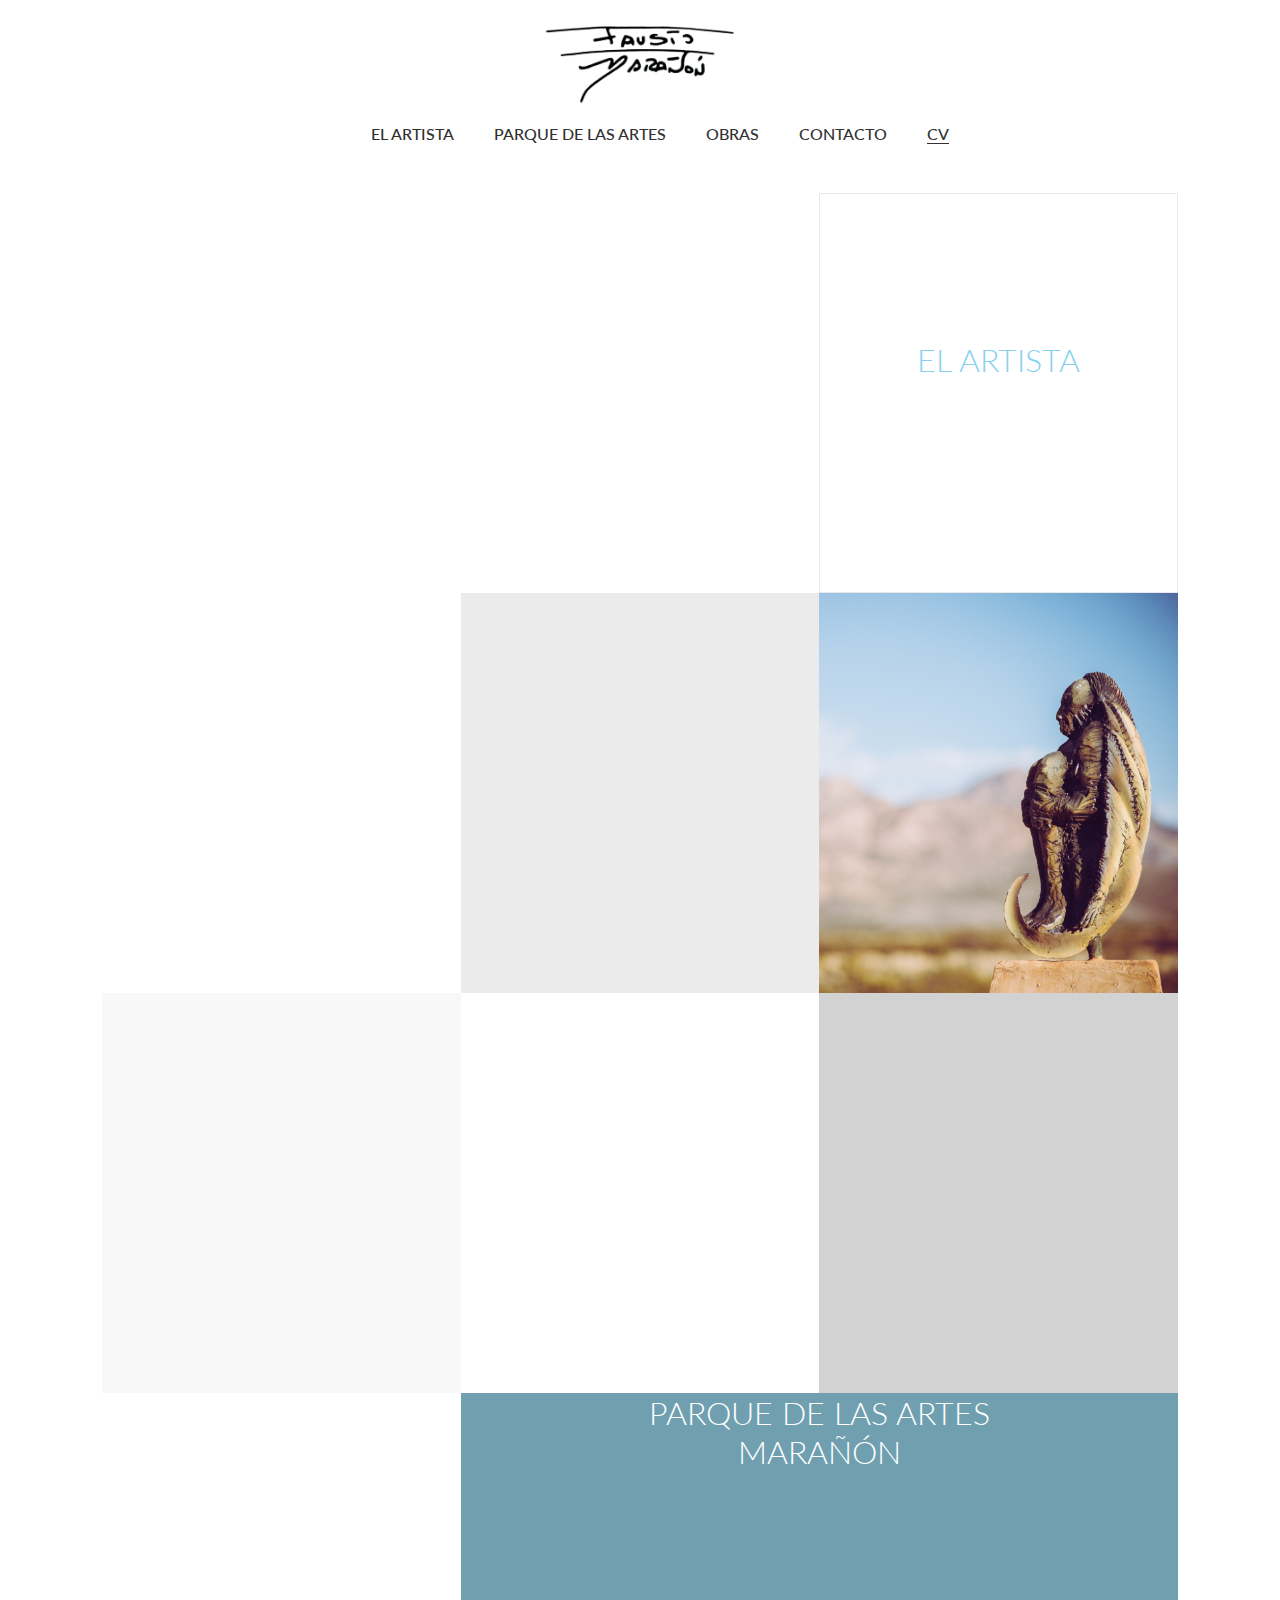
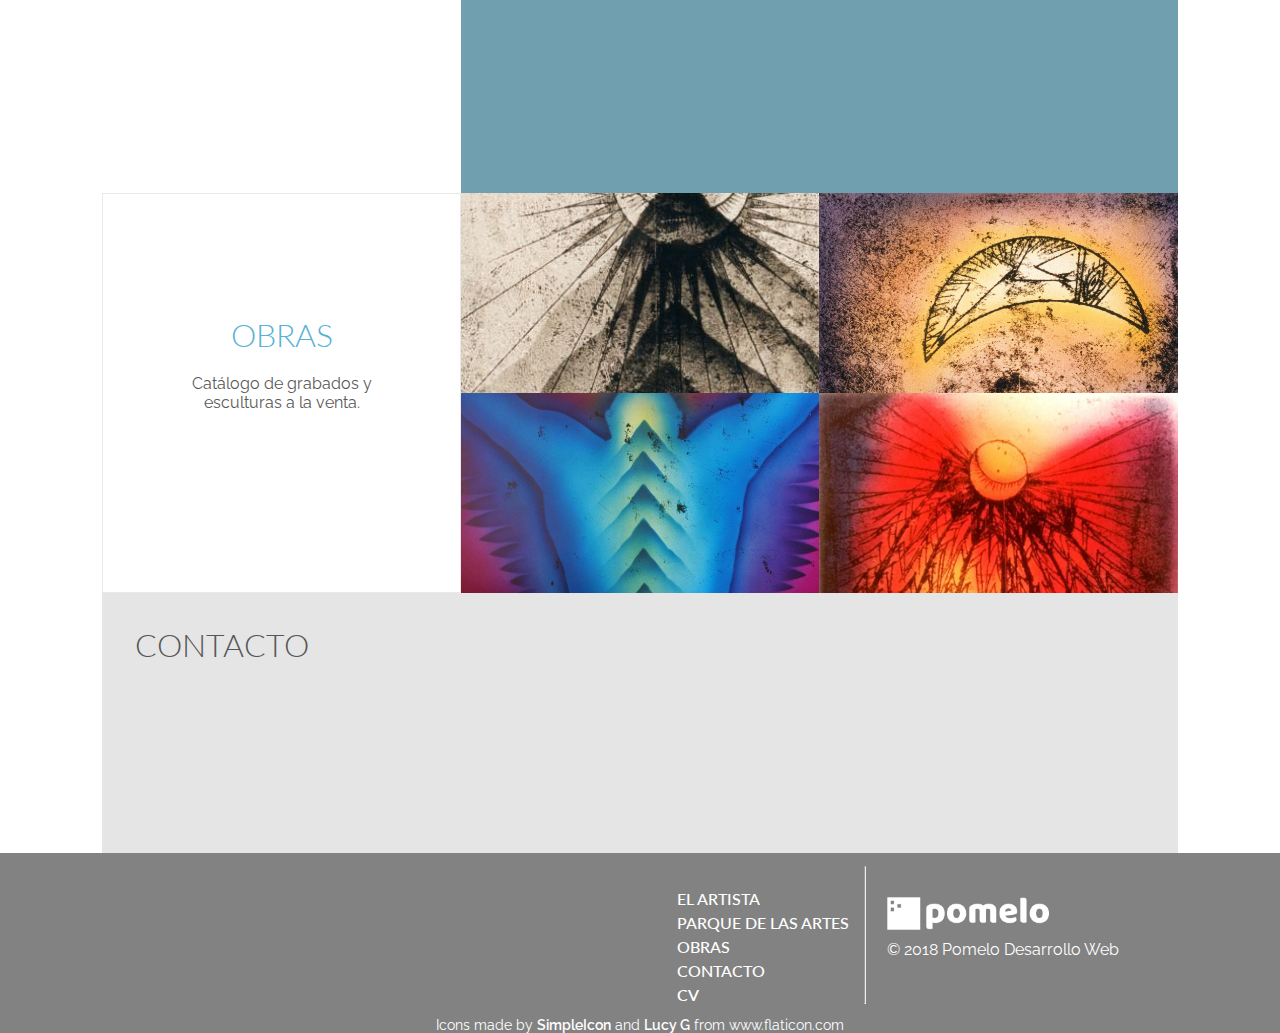
==== index.html @ e318957d ""Cambié algunos estilos y manejé el temita de unos links..."" ====
<html lang="es">

<head>
    <meta charset="UTF-8">
    <meta name="viewport" content="width=device-width, initial-scale=1.0">
    <meta http-equiv="X-UA-Compatible" content="ie=edge">
    <title>Fausto Marañón</title>
    <link href="https://fonts.googleapis.com/css?family=Lato:300,700" rel="stylesheet">
    <link href="https://fonts.googleapis.com/css?family=Raleway" rel="stylesheet">
    <link rel="stylesheet" href="css/style.css">
</head>

<body>
    <header class="header-section">
        <img src="img/signatureFM.png" alt="Firma">
    </header>
    <nav>
        <ul class="nav-section">
            <li class="nav-element" id="nav-element-1">EL ARTISTA</li>
            <li class="nav-element" id="nav-element-2">PARQUE DE LAS ARTES</li>
            <li class="nav-element" id="nav-element-3">OBRAS</li>
            <li class="nav-element" id="nav-element-4">CONTACTO</li>
            <li class="nav-element">
                <a href="docs/CV_FaustoMaranon.pdf" target="_blank">CV</a>
            </li>
        </ul>
    </nav>
    <div class="sections-container">
        <section class="artist-section" id="artist-section">
            <article class="article-1 article">
            </article>
            <article class="article-2 article">
                <h2 id="article-2-h2">EL ARTISTA</h2>
                <p id="article-2-p">
                    <b>Fausto Marañón</b> es un artista plástico y escultor, precursor del land-art en Argentina. Creador
                    del
                    <b>Parque de las Artes Marañón</b> y presidente de su homónima Fundación.
                </p>
            </article>
            <article class="article-3 article">
            </article>
            <article class="article-4 article">
                <p id="article-6-p">Autor de originales grabados y reconocido por su serie de esculturas de gran formato que se interpretan en
                    conjunto con el sol, la luna y las estaciones.
                </p>
            </article>
            <article class="article-5 article">
            </article>
            <article class="article-6 article">
                <p id="article-4-p">Obtuvo premios y menciones por sus trabajos a nivel nacional e internacional, ha expuesto sus obras en museos
                    y galerías de arte de Italia, Ecuador, Francia, Cuba, México, Alemania y España.</p>
            </article>
            <article class="article-7 article">
            </article>
            <article class="article-8 article">
                <p id="article-8-p">
                    <i>“Es arte y naturaleza. El arte como mediador entre el hombre y la naturaleza, el puente para que el hombre
                        salga y pase al otro lado. La obra es una excusa.”</i>
                </p>
            </article>
        </section>
        <section class="park-section" id="park-section">
            <div class="park-img"></div>
            <div class="park-bio">
                <h2 id="park-h2">PARQUE DE LAS ARTES MARAÑÓN</h2>
                <p id="park-p">El
                    <b>Parque de las Artes Marañón</b> propone al público un recorrido en el marco montañoso de la precordillera
                    donde obras de grandes dimensiones y laberintos escultóricos se fusionan con la naturaleza. El Parque
                    ha sido declarado de interés turístico por la Provincia de Mendoza. Se
                    <a href="https://www.google.com.ar/maps/place/Parque+de+las+Artes+Mara%C3%B1%C3%B3n/@-32.4664827,-69.3646198,15z/data=!4m5!3m4!1s0x0:0xc60c22c8f536cc19!8m2!3d-32.4664827!4d-69.3646198">ubica</a> en Uspallata, Las Heras, Mendoza.
                </p>
            </div>
        </section>
        <section class="catalogue-section" id="catalogue-section">
            <div class="catalogue-info">
                <h2 id="catalogue-h2">OBRAS</h2>
                <p id="catalogue-p">Catálogo de grabados y esculturas a la venta.</p>
                <a href="catalogo.html" target="_blank" id="catalogue-button" class="catalogue-button">
                    <div>
                        Ingresar
                    </div>
                </a>
            </div>
            <div class="catalogue-article artwork" id="artwork-1">
            </div>
            <div class="catalogue-article artwork" id="artwork-2">
            </div>
            <div class="catalogue-article artwork" id="artwork-3">
            </div>
            <div class="catalogue-article artwork" id="artwork-4">
            </div>
        </section>
        <section class="contact-section" id="contact-section">
            <div class="contacts">
                <h2>CONTACTO</h2>
                <div class="contact-element" id="contact-element1">
                    <img src="img/icons/ico_wsp.png" alt="">
                    <p>(+54) 0261 4510239</p>
                </div>
                <div class="contact-element" id="contact-element2">
                    <img src="img/icons/ico_mail.png" alt="">
                    <p>fausto.luna@yahoo.com</p>
                </div>
                <div class="contact-element" id="contact-element3">
                    <img src="img/icons/ico_fb.png" alt="">
                    <p>/fausto.maranon</p>
                </div>
            </div>
        </section>
    </div>
    <footer class="footer">
        <div class="footer-up">
            <div class="footer-pomelo">
                <img src="img/footer_white_pomelo_cuadrados_grandes.png" alt="">
                <p>&copy; 2018 Pomelo Desarrollo Web</p>
            </div>
            <hr>
            <div>
                <ul class="footer-nav">
                    <li class="footer-nav-element" id="footer-link-1">EL ARTISTA</li>
                    <li class="footer-nav-element" id="footer-link-2">PARQUE DE LAS ARTES</li>
                    <li class="footer-nav-element" id="footer-link-3">OBRAS</li>
                    <li class="footer-nav-element" id="footer-link-4">CONTACTO</li>
                    <li class="footer-nav-element">
                        <a href="docs/CV_FaustoMaranon.pdf" target="_blank">CV</a>
                    </li>
                </ul>
            </div>
        </div>
        <div class="credit-icons">
            <p>Icons made by
                <a href="http://www.simpleicon.com" target="_blank">SimpleIcon</a> and
                <a href="https://www.flaticon.com/authors/lucy-g" target="_blank">Lucy G</a> from www.flaticon.com</p>
        </div>
        <img src="img/icons/up-arrow.png" alt="" class="arrow" id="arrow">
    </footer>
    <script src="js/index.js"></script>
</body>

</html>
---- css/style.css ----
* {
    margin: 0;
}

p {
    font-size: 1em;
    font-family: 'Raleway', sans-serif;
}

h2 {
    font-family: 'Lato', sans-serif;
    font-size: 2em;
    font-weight: 300;
    margin-bottom: 20px;
}

/* HEADER */

header img {
    width: 15%;
    margin: 2% 42.5% 0 42.5%;
}

/* NAV */

.nav-section {
    display: flex;
    justify-content: center;
    list-style: none;
    margin: 20px 0px 50px;
}

.nav-element {
    margin: 0 20px;
    font-weight: 500;
    font-size: 1em;
    font-family: 'Lato', sans-serif;
    color: rgb(49, 49, 49);
}

.nav-element a {
    text-decoration: none;
    border-bottom: 1px solid rgb(49, 49, 49);
    color: rgb(49, 49, 49);
}

.nav-element:hover {
    cursor: pointer;
    transform: scale(1.05);
}

.sections-container {
    padding: 0 8%;
}

.artist-section img {
    width: 100%;
}

.artist-section {
    display: grid;
    grid-template-columns: 1fr 1fr 1fr;
    grid-template-rows: 400px 400px 400px;
}

article:nth-child(2) {
    display: block;
}

article {
    text-align: center;
    padding: 20%;
    display: flex;
    justify-content: center;
    align-items: center;
}

article p {
    color: #3D3D3D;
}

.article-1 {
    grid-column: 1/ span 2;
    grid-row: 1/ span 1;
    background-image: url('../img/photo_1.jpg');
    background-size: cover;
    background-position: center;
}

.article-2 {
    grid-column: 3/ span 1;
    grid-row: 1/ span 1;
    border: 1px solid #E9E9E9;
}

.article-2 h2 {
    color: rgb(134, 210, 238);
    margin-top: 35%;
}

.article-h2-animation {
    animation-name: article-2-title;
    animation-duration: 1s;
    animation-fill-mode: forwards;
    color: #57B3D5;
    margin-top: 35%;
}

@keyframes article-2-title {
    0% {
        margin-top: 35%;
    }
    100% {
        margin-top: 0;
    }
}

.article-2 p {
    opacity: 0;
    height: 0;
}

.article-p-animation {
    animation-name: article-2-p;
    animation-duration: 2s;
    animation-fill-mode: forwards;
    opacity: 0;
    height: 0;
}

@keyframes article-2-p {
    0% {
        opacity: 0;
        height: 0;
    }
    50% {
        opacity: 0;
        height: auto;
    }
    100% {
        opacity: 1;
        height: auto;
    }
}

.article-3 {
    grid-column: 1/ span 1;
    grid-row: 2/ span 1;
    background-image: url('../img/photo_11.jpg');
    background-size: cover;
    background-position: center;
}

.article-4 {
    grid-column: 2/ span 1;
    grid-row: 2/ span 1;
    background-color: rgb(235, 235, 235);
    ;
}

.article-4 p {
    opacity: 0;
}

.article-4-animation {
    animation-name: article-4-animation;
    animation-duration: 2s;
    animation-fill-mode: forwards;
    opacity: 0;
}

@keyframes article-4-animation {
    0% {
        opacity: 0;
    }
    100% {
        opacity: 1;
    }
}

.article-5 {
    grid-column: 3/ span 1;
    grid-row: 2/ span 1;
    background-image: url('../img/photo_3.jpg');
    background-size: cover;
    background-position: right;
}

.article-6 {
    grid-column: 1/ span 1;
    grid-row: 3/ span 1;
    background-color: rgb(248, 248, 248);
}

.article-6 p {
    opacity: 0;
}

.article-6-animation {
    animation-name: article-6-animation;
    animation-duration: 2s;
    animation-fill-mode: forwards;
    opacity: 0;
}

@keyframes article-6-animation {
    0% {
        opacity: 0;
    }
    100% {
        opacity: 1;
    }
}

.article-7 {
    grid-column: 2/ span 1;
    grid-row: 3/ span 1;
    background-image: url('../img/photo_5.jpg');
    background-size: cover;
    background-position: bottom;
}

.article-8 {
    grid-column: 3/ span 1;
    grid-row: 3/ span 1;
    background-color: rgb(210, 210, 210);
    ;
}

.article-8 p {
    opacity: 0;
}

.article-8-animation {
    animation-name: article-8-animation;
    animation-duration: 2s;
    animation-fill-mode: forwards;
    opacity: 0;
}

@keyframes article-8-animation {
    0% {
        opacity: 0;
    }
    50% {
        opacity: 0;
    }
    100% {
        opacity: 1;
    }
}

/* PARK OF ARTS */

.park-section {
    display: grid;
    grid-template-columns: 1fr 1fr 1fr;
    min-height: 400px;
}

.park-img {
    grid-column: 1 / span 1;
    background-image: url('../img/photo_12.jpg');
    background-position-x: -220px;
    height: 400px;
    background-position-y: -120px;
}

.park-bio {
    grid-column: 2 / span 2;
    display: flex;
    flex-flow: column;
    align-items: center;
    background-color: #709FB0;
    text-align: center;
    color: #ffffff;
    max-height: 400px;
}

.park-bio h2 {
    width: 50%;
}

.park-bio a {
    text-decoration: none;
    color: #ffffff;
    border-bottom: 1px solid #ffffff;
}

.park-h2-animation {
    animation-name: park-h2-animation;
    animation-duration: 2s;
    animation-fill-mode: forwards;
    margin-top: 20%;
}

@keyframes park-h2-animation {
    0% {
        margin-top: 20%;
    }
    40% {
        margin-top: 20%;
    }
    70% {
        margin-top: 10%;
    }
    100% {
        margin-top: 10%;
    }
}

.park-bio p {
    opacity: 0;
    height: 0;
    padding: 0 20%;
}

.park-p-animation {
    animation-name: park-p-animation;
    animation-duration: 3s;
    animation-fill-mode: forwards;
    opacity: 0;
    height: 0;
    padding: 0 20%;
}

@keyframes park-p-animation {
    0% {
        opacity: 0;
        height: 0;
    }
    50% {
        opacity: 0;
        height: auto;
    }
    100% {
        opacity: 1;
        height: auto;
    }
}

/* CATALOGUE */

.catalogue-section {
    display: grid;
    grid-template-columns: 1fr 1fr 1fr;
    grid-template-rows: 1fr 1fr;
    height: 400px;
    /* grid-gap: 20px; */
}

#artwork-1 {
    grid-column: 2 / span 1;
    grid-row: 1 / span 1;
    background-image: url(../img/obraC.jpeg);
    background-size: cover;
}

#artwork-2 {
    grid-column: 3 / span 1;
    grid-row: 1 / span 1;
    background-image: url(../img/obraA.jpeg);
    background-size: cover;
}

#artwork-3 {
    grid-column: 2 / span 1;
    grid-row: 2 / span 1;
    background-image: url(../img/obraB.jpg);
    background-size: cover;
}

#artwork-4 {
    grid-column: 3 / span 1;
    grid-row: 2 / span 1;
    background-image: url(../img/obra.jpeg);
    background-size: cover;
}

.catalogue-info {
    text-align: center;
    display: flex;
    flex-flow: column;
    justify-content: center;
    align-items: center;
    grid-column: 1 / span 1;
    grid-row: 1 / span 2;
    border: 1px solid #E9E9E9;
}

.catalogue-article img {
    width: 100%;
}

.catalogue-info h2 {
    color: #57B3D5;
}

.catalogue-info p {
    color: #595959;
    padding: 0% 20% 5%;
}

.catalogue-button {
    border: 1px solid #57B3D5;
    padding: 10px;
    color: #57B3D5;
    font-family: "Lato", sans-serif;
    font-weight: 700;
    opacity: 0;
}

.catalogue-button-animation {
    border: 1px solid #57B3D5;
    padding: 10px;
    color: #57B3D5;
    font-family: "Lato", sans-serif;
    font-weight: 700;
    opacity: 0;
    animation-name: button-animation;
    animation-duration: 2s;
    animation-fill-mode: forwards;
}

@keyframes button-animation {
    0% {
        opacity: 0;
    }
    100% {
        opacity: 1;
    }
}

.catalogue-section a {
    text-decoration: none;
}

.catalogue-section a:hover {
    background-color: #57B3D5;
    color: #ffffff;
}

/* CONTACT */

.contact-section {
    background-color: #E5E5E5;
    height: 260px;
}

.contact-section h2 {
    color: #565656;
}

.contact-section .contacts {
    padding: 3%;
}

.contact-element img {
    width: 25px;
}

.contact-element {
    display: flex;
    align-items: center;
    margin: 15px 5px;
    opacity: 0;
}

.contact-element-1-animation {
    display: flex;
    align-items: center;
    margin: 15px 5px;
    opacity: 0;
    animation-name: contact-animation;
    animation-duration: 1s;
    animation-fill-mode: forwards;
}

.contact-element-2-animation {
    display: flex;
    align-items: center;
    margin: 15px 5px;
    opacity: 0;
    animation-name: contact-animation;
    animation-duration: 2s;
    animation-fill-mode: forwards;
}

.contact-element-3-animation {
    display: flex;
    align-items: center;
    margin: 15px 5px;
    opacity: 0;
    animation-name: contact-animation;
    animation-duration: 3s;
    animation-fill-mode: forwards;
}

@keyframes contact-animation {
    0% {
        opacity: 0;
    }
    100% {
        opacity: 1;
    }
}

.contact-element-1-animation img, .contact-element-2-animation img, .contact-element-3-animation img {
    width: 2%;
}

.contact-element p {
    margin-left: 1%;
}

.contact-element-1-animation p, .contact-element-2-animation p, .contact-element-3-animation p {
    margin-left: 1%;
}

/* FOOTER */

.footer-up {
    background-color: rgb(130, 130, 130);
    display: flex;
    flex-flow: row-reverse;
    color: #ffffff;
    padding: 1% 8%;
}

.footer-pomelo {
    padding: 2%;
}

.footer-nav {
    display: initial;
    list-style: none;
    flex-flow: column;
}

.footer-nav-element {
    font-weight: 500;
    font-size: 1em;
    font-family: 'Lato', sans-serif;
    color: #ffffff;
    margin: 5px 15px 0;
}

.footer-nav-element a {
    text-decoration: none;
    font-weight: 600;
    color: #ffffff;
}

.footer-nav-element:hover {
    cursor: pointer;
    transform: scale(1.05);
}

.footer-pomelo {
    width: 25%;
}

.footer-pomelo img {
    width: 60%;
    padding: 10px 0px;
}

.credit-icons {
    text-align: center;
    background-color: rgb(130, 130, 130);
    color: #ffffff;
    padding: 0 10%;
}

.credit-icons p {
    font-size: 0.9em;
}

.credit-icons a {
    text-decoration: none;
    color: #ffffff;
    font-weight: 600;
}

hr {
    color: white;
}

/* ARROW */

.arrow {
    width: 3%;
    position: fixed;
    top: 5%;
    left: 94.5%;
    opacity: 0;
}

.arrow-animation {
    width: 3%;
    position: fixed;
    top: 5%;
    left: 94.5%;
    opacity: 0;
    animation-name: arrow-animation;
    animation-duration: 2s;
    animation-fill-mode: forwards;
}

@keyframes arrow-animation {
    0% {
        opacity: 0;
    }
    100% {
        opacity: 1;
    }
}

.arrow-animation-back {
    width: 3%;
    position: fixed;
    top: 5%;
    left: 94.5%;
    opacity: 1;
    animation-name: arrow-animation-back;
    animation-duration: 1s;
    animation-fill-mode: forwards;
}

@keyframes arrow-animation-back {
    0% {
        opacity: 1;
    }
    100% {
        opacity: 0;
    }
}

.arrow-animation:hover, .arrow-animation-back:hover {
    cursor: pointer;
}

/*-----------------------------------------------------------------------------------*/

/*-----------------------------MEDIA QUERY-------------------------------------------*/

@media(max-width: 768px) {
    p {
        font-size: 1em;
    }
    header img {
        width: 40%;
        margin: 5% 30%;
    }
    nav {
        display: none;
    }
    .sections-container {
        padding: 0 0;
    }
    .artist-section {
        grid-template-columns: 1fr;
        grid-template-rows: 1fr 1fr 1fr 1fr 1fr 1fr 1fr 1fr;
    }
    .article-1 {
        grid-column: 1 / span 1;
        grid-row: 1 / span 1;
        background-position: left;
    }
    .article-2 {
        grid-column: 1 / span 1;
        grid-row: 2 / span 1;
    }
    .article-3 {
        grid-column: 1 / span 1;
        grid-row: 3 / span 1;
    }
    .article-4 {
        grid-column: 1 / span 1;
        grid-row: 4 / span 1;
    }
    .article-5 {
        grid-column: 1 / span 1;
        grid-row: 5 / span 1;
    }
    .article-6 {
        grid-column: 1 / span 1;
        grid-row: 6 / span 1;
    }
    .article-7 {
        grid-column: 1 / span 1;
        grid-row: 7 / span 1;
    }
    .article-8 {
        grid-column: 1 / span 1;
        grid-row: 8 / span 1;
    }
    .park-section {
        grid-template-rows: 1fr 1fr;
    }
    .park-bio {
        grid-column: 1 / span 3;
        grid-row: 1 / span 1;
    }
    .park-bio h2 {
        width: 95%;
        margin-left: 5%;
        margin-top: 50%;
    }
    .park-h2-animation {
        animation-name: park-h2-animation;
        animation-duration: 2s;
        animation-fill-mode: forwards;
        margin-top: 50%;
    }
    .park-bio p {
        padding: 0 5%;
    }
    .park-p-animation {
        padding: 0 5%;
    }
    .park-img {
        grid-column: 1 / span 3;
        grid-row: 2 / span 1;
    }
    .catalogue-info {
        grid-column: 1 / span 3;
        grid-row: 1 / span 2;
    }
    .catalogue-article {
        display: none;
    }
    .contact-section {
        height: auto;
    }
    .contact-element-1-animation img, .contact-element-2-animation img, .contact-element-3-animation img {
        width: 1.5em;
    }
    .contact-element p {
        margin-left: 5%;
    }
    .contact-element-1-animation p, .contact-element-2-animation p, .contact-element-3-animation p {
        margin-left: 5%;
    }
    .contact-section h2 {
        margin-top: 10%;
    }
    .footer-nav {
        display: none;
    }
    .footer-up {
        flex-flow: row;
        justify-content: center;
    }
    .footer-pomelo {
        width: 80%;
        text-align: center;
    }
    footer hr {
        display: none;
    }
    footer p {
        font-size: 0.8em;
    }
    @keyframes article-2-title {
        0% {
            margin-top: 0;
        }
        100% {
            margin-top: 0;
        }
    }
    @keyframes article-2-p {
        0% {
            opacity: 1;
            height: auto;
        }
        100% {
            opacity: 1;
            height: auto;
        }
    }
    @keyframes article-4-animation {
        0% {
            opacity: 1;
        }
        100% {
            opacity: 1;
        }
    }
    @keyframes article-6-animation {
        0% {
            opacity: 1;
        }
        100% {
            opacity: 1;
        }
    }
    @keyframes article-8-animation {
        0% {
            opacity: 1;
        }
        100% {
            opacity: 1;
        }
    }
    @keyframes park-h2-animation {
        0% {
            margin-top: 10%;
        }
        100% {
            margin-top: 10%;
        }
    }
    @keyframes park-p-animation {
        0% {
            opacity: 1;
            height: auto;
        }
        100% {
            opacity: 1;
            height: auto;
        }
    }
    @keyframes button-animation {
        0% {
            opacity: 1;
        }
        100% {
            opacity: 1;
        }
    }
    @keyframes contact-animation {
        0% {
            opacity: 1;
        }
        100% {
            opacity: 1;
        }
    }
}
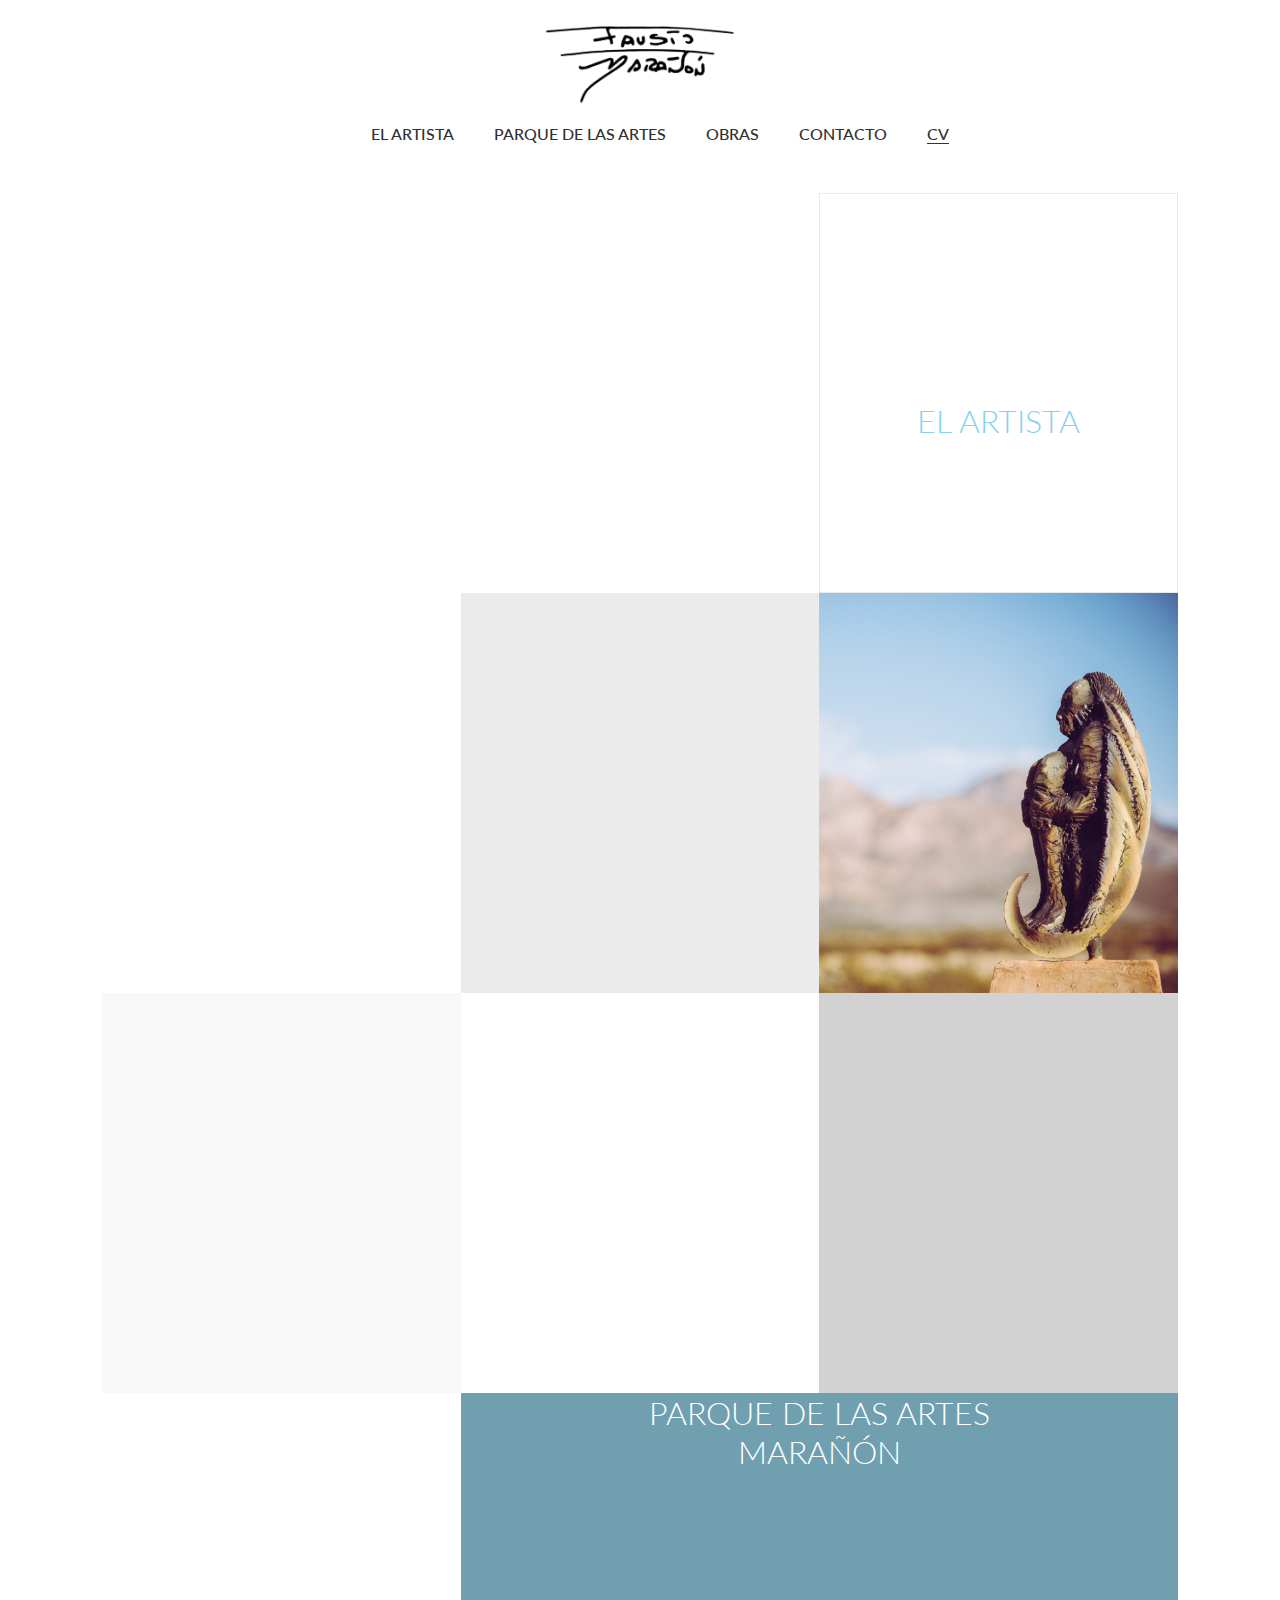
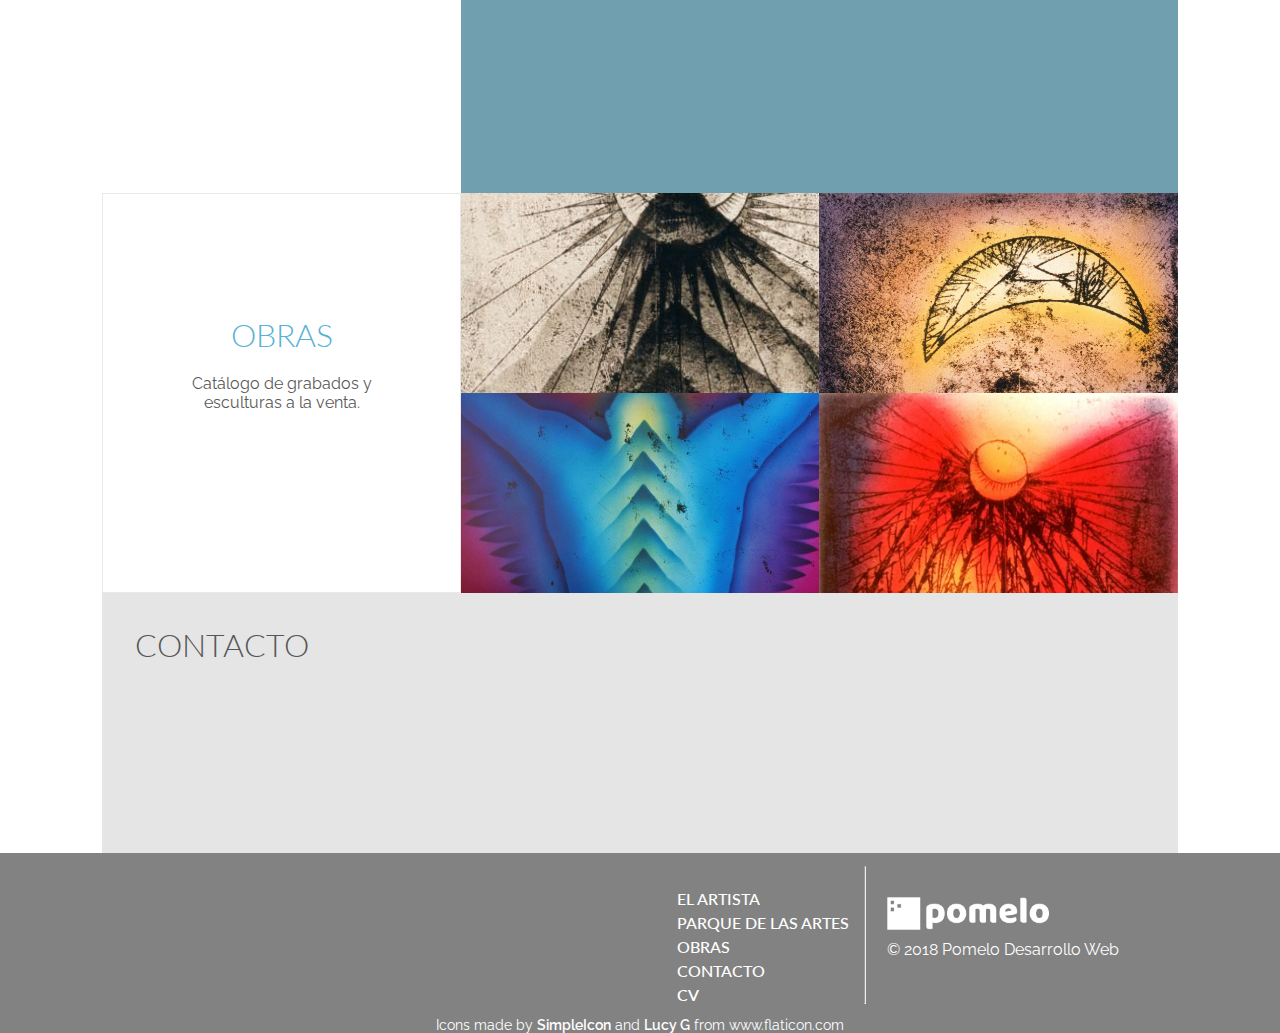
==== commit f930700c: "Cambios en Style e Index" ====
--- a/index.html
+++ b/index.html
@@ -32,9 +32,8 @@
             <article class="article-2 article">
                 <h2 id="article-2-h2">EL ARTISTA</h2>
                 <p id="article-2-p">
-                    <b>Fausto Marañón</b> es un artista plástico y escultor, precursor del land-art en Argentina. Creador
-                    del
-                    <b>Parque de las Artes Marañón</b> y presidente de su homónima Fundación.
+                    <b>Fausto Marañón</b> es un artista plástico y escultor, precursor del land-art en Argentina. Creador del
+                    Parque de las Artes Marañón y presidente de la Fundación que lleva su nombre.
                 </p>
             </article>
             <article class="article-3 article">
@@ -57,6 +56,7 @@
                     <i>“Es arte y naturaleza. El arte como mediador entre el hombre y la naturaleza, el puente para que el hombre
                         salga y pase al otro lado. La obra es una excusa.”</i>
                 </p>
+                <p>Fausto Marañón</p>
             </article>
         </section>
         <section class="park-section" id="park-section">
@@ -65,10 +65,12 @@
                 <h2 id="park-h2">PARQUE DE LAS ARTES MARAÑÓN</h2>
                 <p id="park-p">El
                     <b>Parque de las Artes Marañón</b> propone al público un recorrido en el marco montañoso de la precordillera
-                    donde obras de grandes dimensiones y laberintos escultóricos se fusionan con la naturaleza. El Parque
-                    ha sido declarado de interés turístico por la Provincia de Mendoza. Se
-                    <a href="https://www.google.com.ar/maps/place/Parque+de+las+Artes+Mara%C3%B1%C3%B3n/@-32.4664827,-69.3646198,15z/data=!4m5!3m4!1s0x0:0xc60c22c8f536cc19!8m2!3d-32.4664827!4d-69.3646198">ubica</a> en Uspallata, Las Heras, Mendoza.
+                    donde obras de grandes dimensiones y laberintos escultóricos se fusionan con la naturaleza. El Parque,
+                    ubicado en San Alberto, Uspallata, ha sido declarado de interés turístico por la Provincia de Mendoza.
                 </p>
+                <p>Ver
+                    <a href="https://www.google.com.ar/maps/place/Parque+de+las+Artes+Mara%C3%B1%C3%B3n/@-32.4664827,-69.3646198,15z/data=!4m5!3m4!1s0x0:0xc60c22c8f536cc19!8m2!3d-32.4664827!4d-69.3646198"
+                        target="_blank">ubicación en Google Maps.</a></p>
             </div>
         </section>
         <section class="catalogue-section" id="catalogue-section">
--- a/css/style.css
+++ b/css/style.css
@@ -63,16 +63,13 @@
     grid-template-rows: 400px 400px 400px;
 }
 
-article:nth-child(2) {
-    display: block;
-}
-
 article {
+    display: flex;
+    padding: 20%;
     text-align: center;
-    padding: 20%;
-    display: flex;
     justify-content: center;
     align-items: center;
+    flex-flow: column;
 }
 
 article p {
@@ -346,7 +343,6 @@
     grid-template-columns: 1fr 1fr 1fr;
     grid-template-rows: 1fr 1fr;
     height: 400px;
-    /* grid-gap: 20px; */
 }
 
 #artwork-1 {
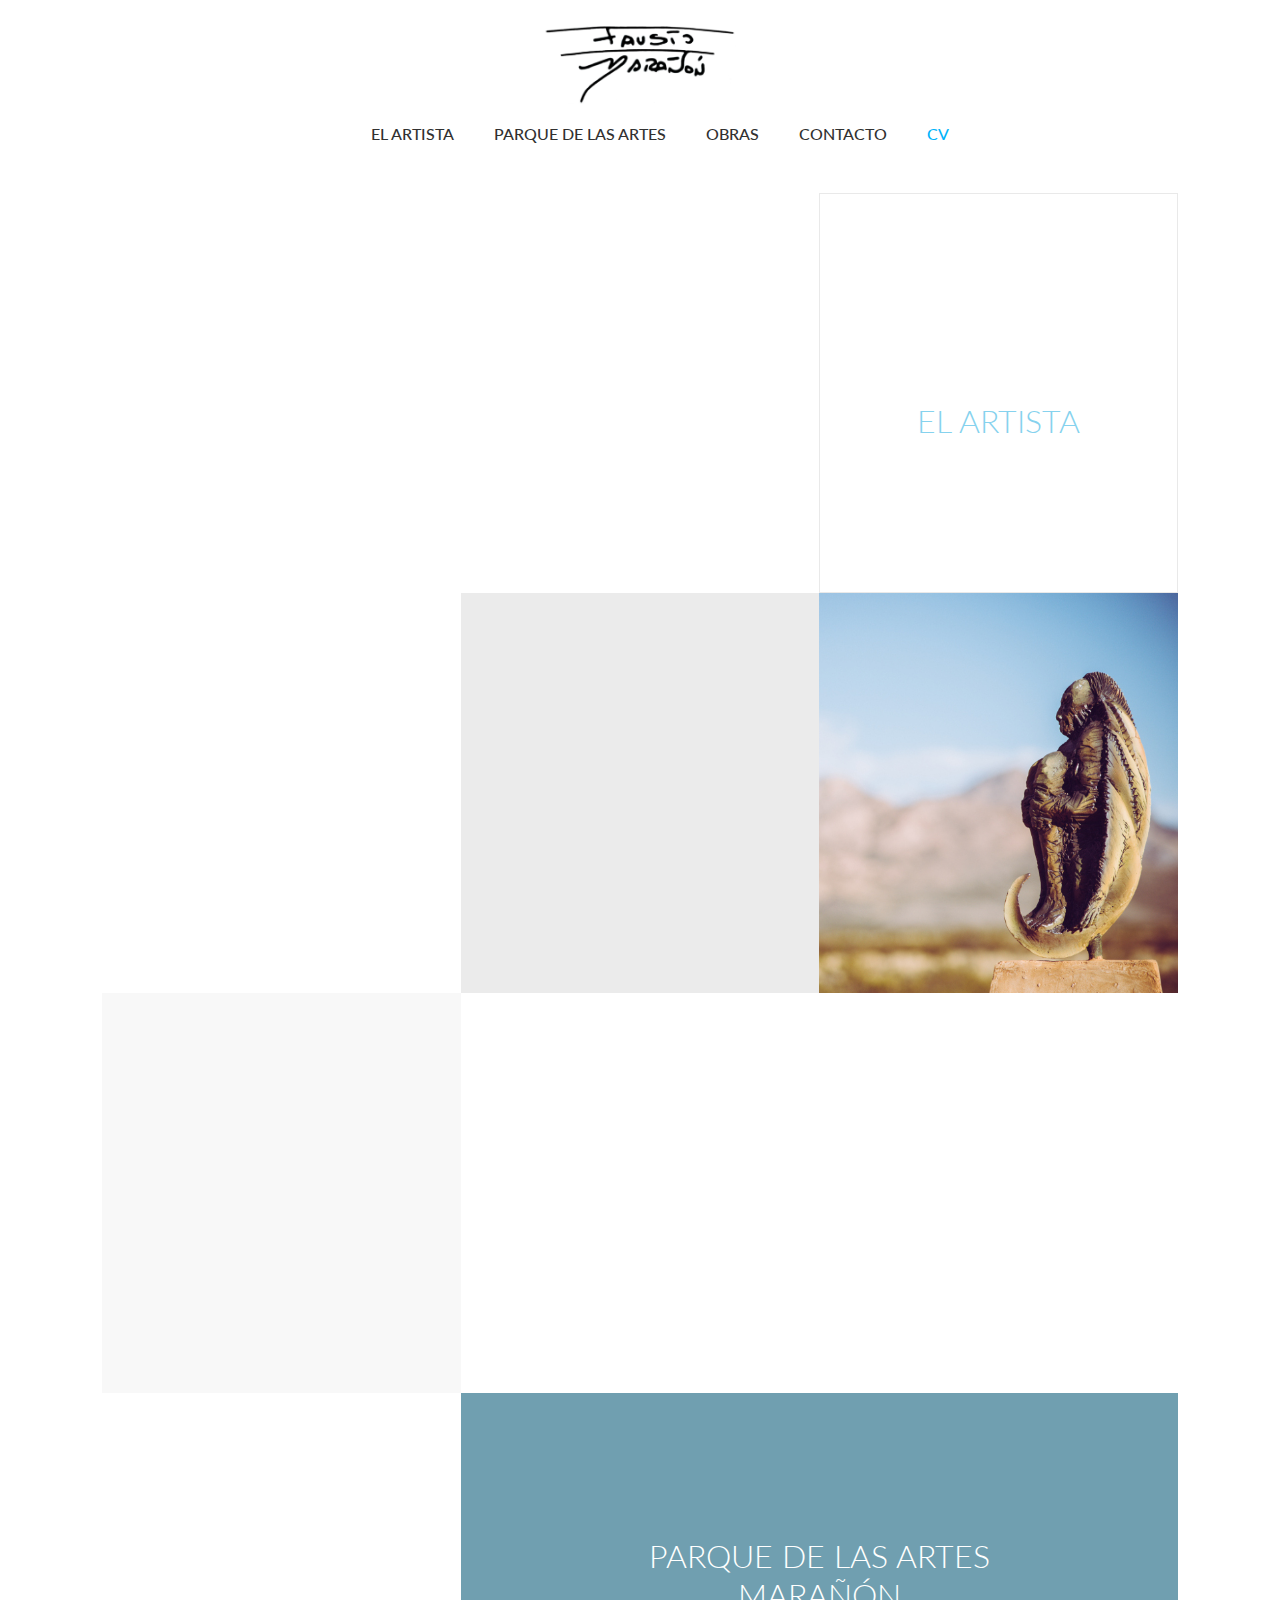
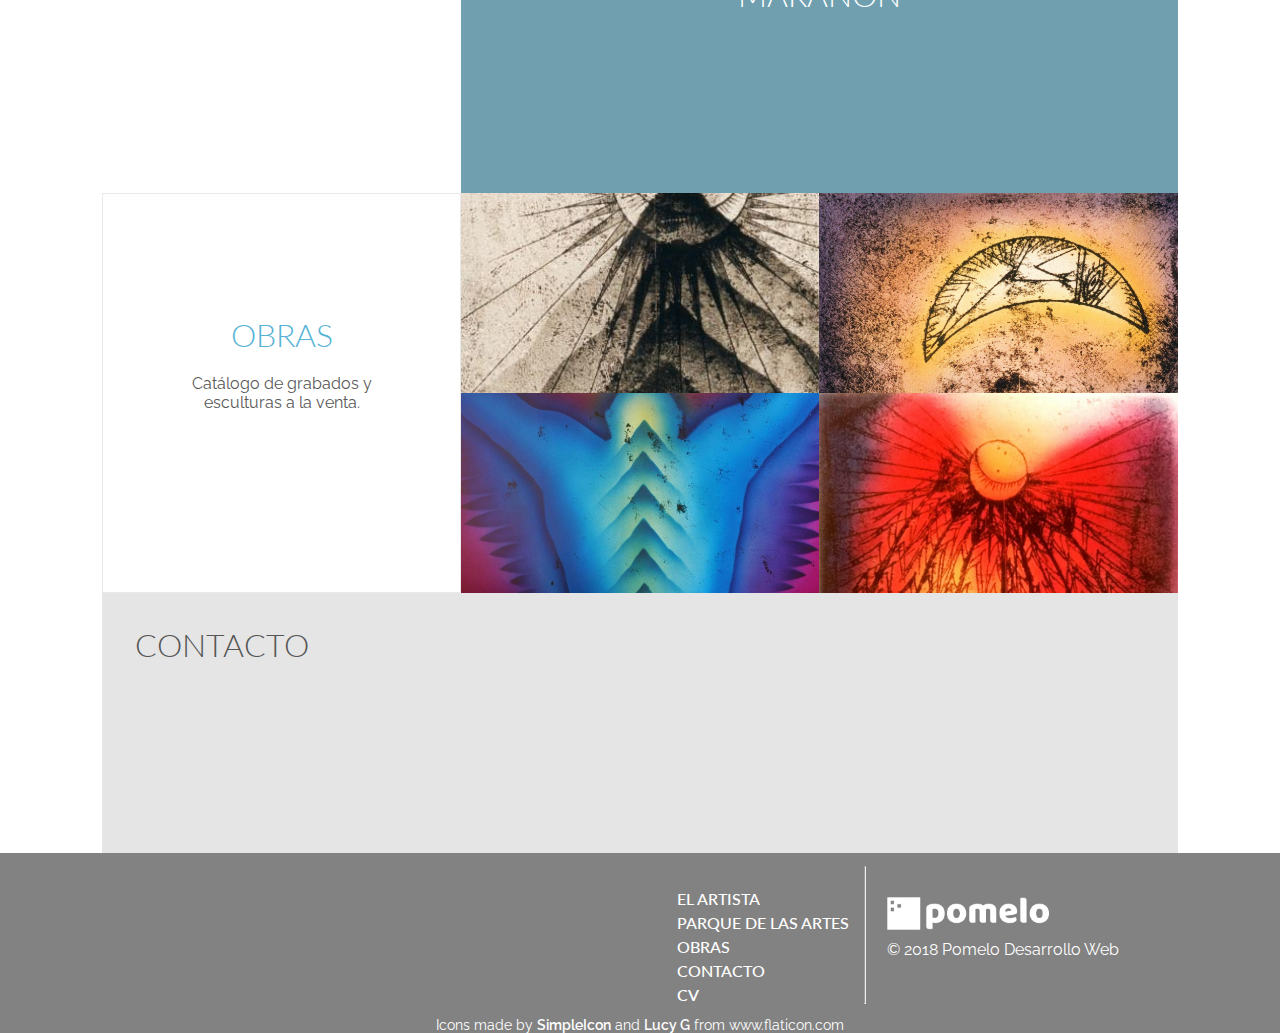
==== commit 6c61388d: "Agregados p extras dentro de la animación" ====
--- a/index.html
+++ b/index.html
@@ -51,8 +51,8 @@
             </article>
             <article class="article-7 article">
             </article>
-            <article class="article-8 article">
-                <p id="article-8-p">
+            <article class="article-8 article" id="article-8-p">
+                <p >
                     <i>“Es arte y naturaleza. El arte como mediador entre el hombre y la naturaleza, el puente para que el hombre
                         salga y pase al otro lado. La obra es una excusa.”</i>
                 </p>
@@ -63,14 +63,17 @@
             <div class="park-img"></div>
             <div class="park-bio">
                 <h2 id="park-h2">PARQUE DE LAS ARTES MARAÑÓN</h2>
-                <p id="park-p">El
-                    <b>Parque de las Artes Marañón</b> propone al público un recorrido en el marco montañoso de la precordillera
-                    donde obras de grandes dimensiones y laberintos escultóricos se fusionan con la naturaleza. El Parque,
-                    ubicado en San Alberto, Uspallata, ha sido declarado de interés turístico por la Provincia de Mendoza.
-                </p>
-                <p>Ver
-                    <a href="https://www.google.com.ar/maps/place/Parque+de+las+Artes+Mara%C3%B1%C3%B3n/@-32.4664827,-69.3646198,15z/data=!4m5!3m4!1s0x0:0xc60c22c8f536cc19!8m2!3d-32.4664827!4d-69.3646198"
-                        target="_blank">ubicación en Google Maps.</a></p>
+                <div id="park-p">
+                    <p>El
+                        <b>Parque de las Artes Marañón</b> propone al público un recorrido en el marco montañoso de la precordillera
+                        donde obras de grandes dimensiones y laberintos escultóricos se fusionan con la naturaleza. El Parque,
+                        ubicado en San Alberto, Uspallata, ha sido declarado de interés turístico por la Provincia de Mendoza.
+                    </p>
+                    <p>Ver
+                        <a href="https://www.google.com.ar/maps/place/Parque+de+las+Artes+Mara%C3%B1%C3%B3n/@-32.4664827,-69.3646198,15z/data=!4m5!3m4!1s0x0:0xc60c22c8f536cc19!8m2!3d-32.4664827!4d-69.3646198"
+                            target="_blank">ubicación en Google Maps.</a></p>
+                </div>
+                
             </div>
         </section>
         <section class="catalogue-section" id="catalogue-section">
--- a/css/style.css
+++ b/css/style.css
@@ -40,8 +40,7 @@
 
 .nav-element a {
     text-decoration: none;
-    border-bottom: 1px solid rgb(49, 49, 49);
-    color: rgb(49, 49, 49);
+    color: rgb(0, 179, 250);
 }
 
 .nav-element:hover {
@@ -224,7 +223,7 @@
     ;
 }
 
-.article-8 p {
+#article-8-p {
     opacity: 0;
 }
 
@@ -276,6 +275,7 @@
 
 .park-bio h2 {
     width: 50%;
+    margin-top: 20%;
 }
 
 .park-bio a {
@@ -306,7 +306,7 @@
     }
 }
 
-.park-bio p {
+#park-p {
     opacity: 0;
     height: 0;
     padding: 0 20%;
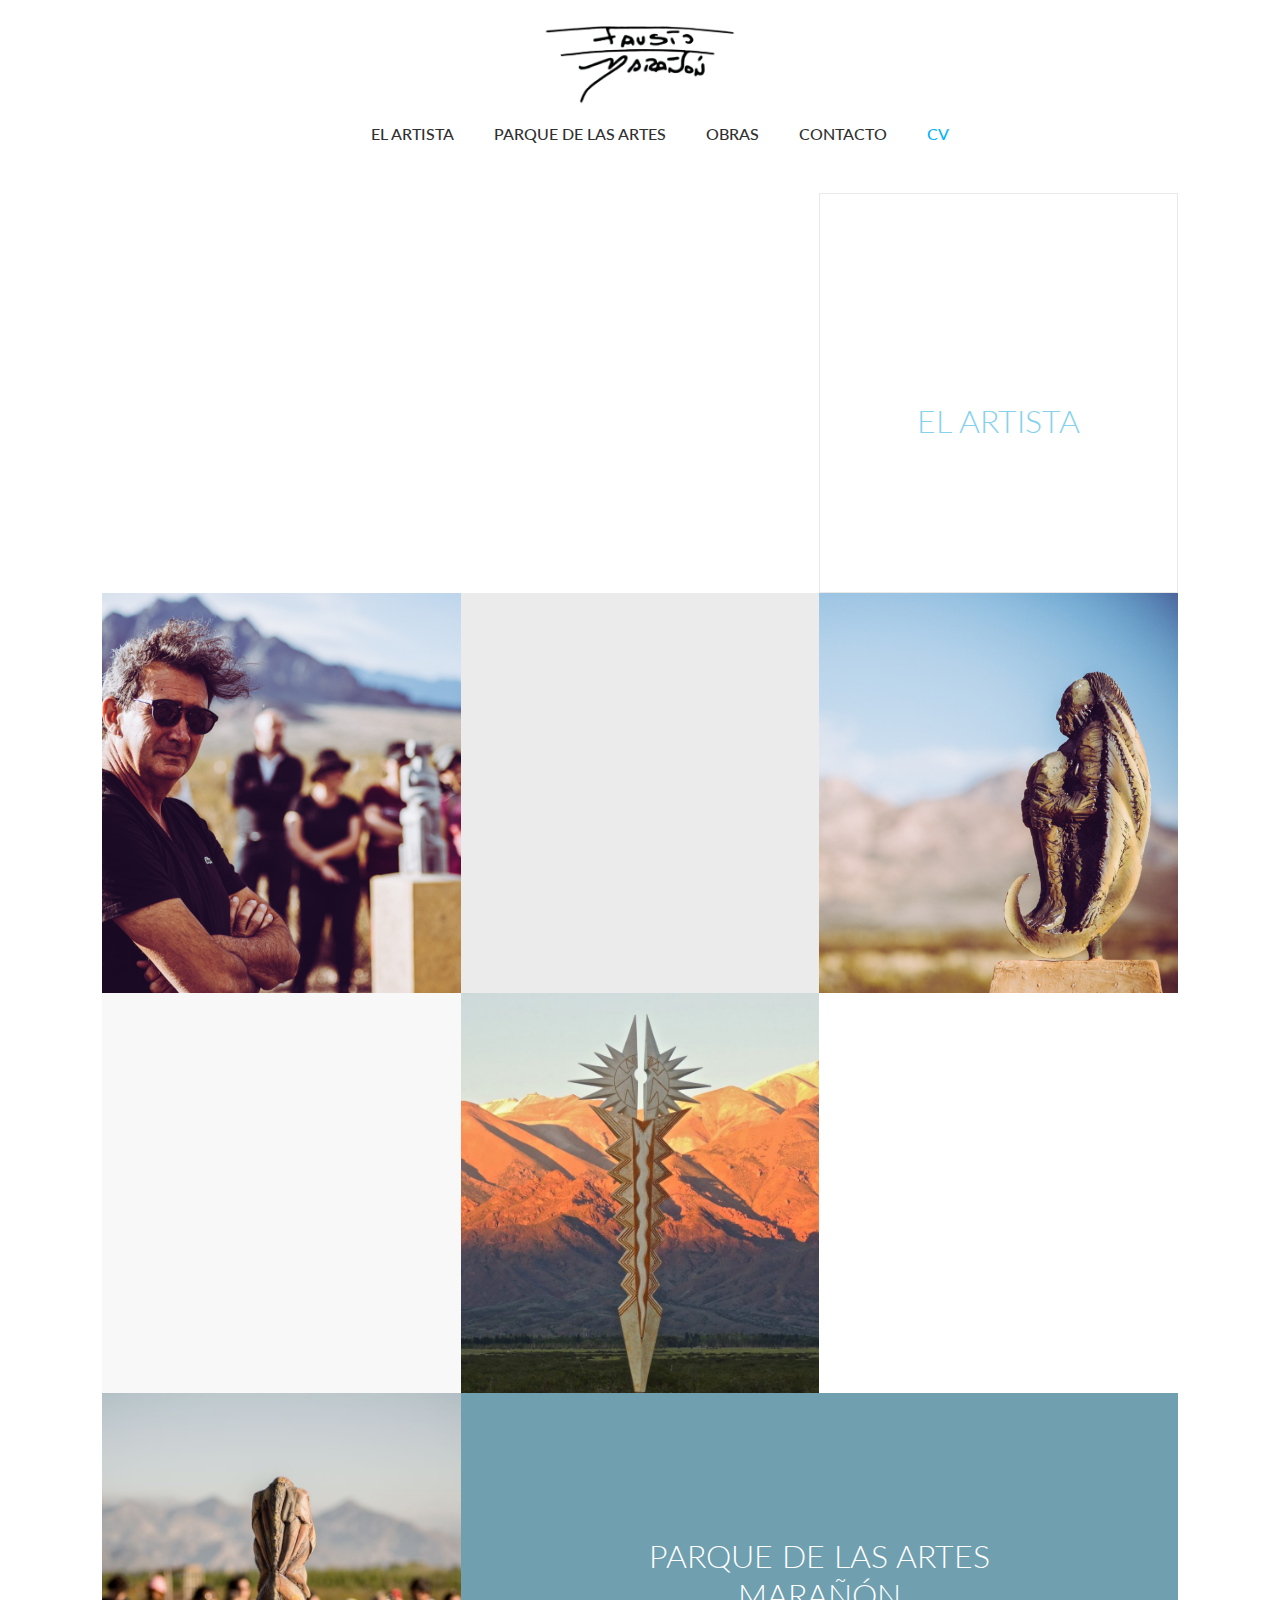
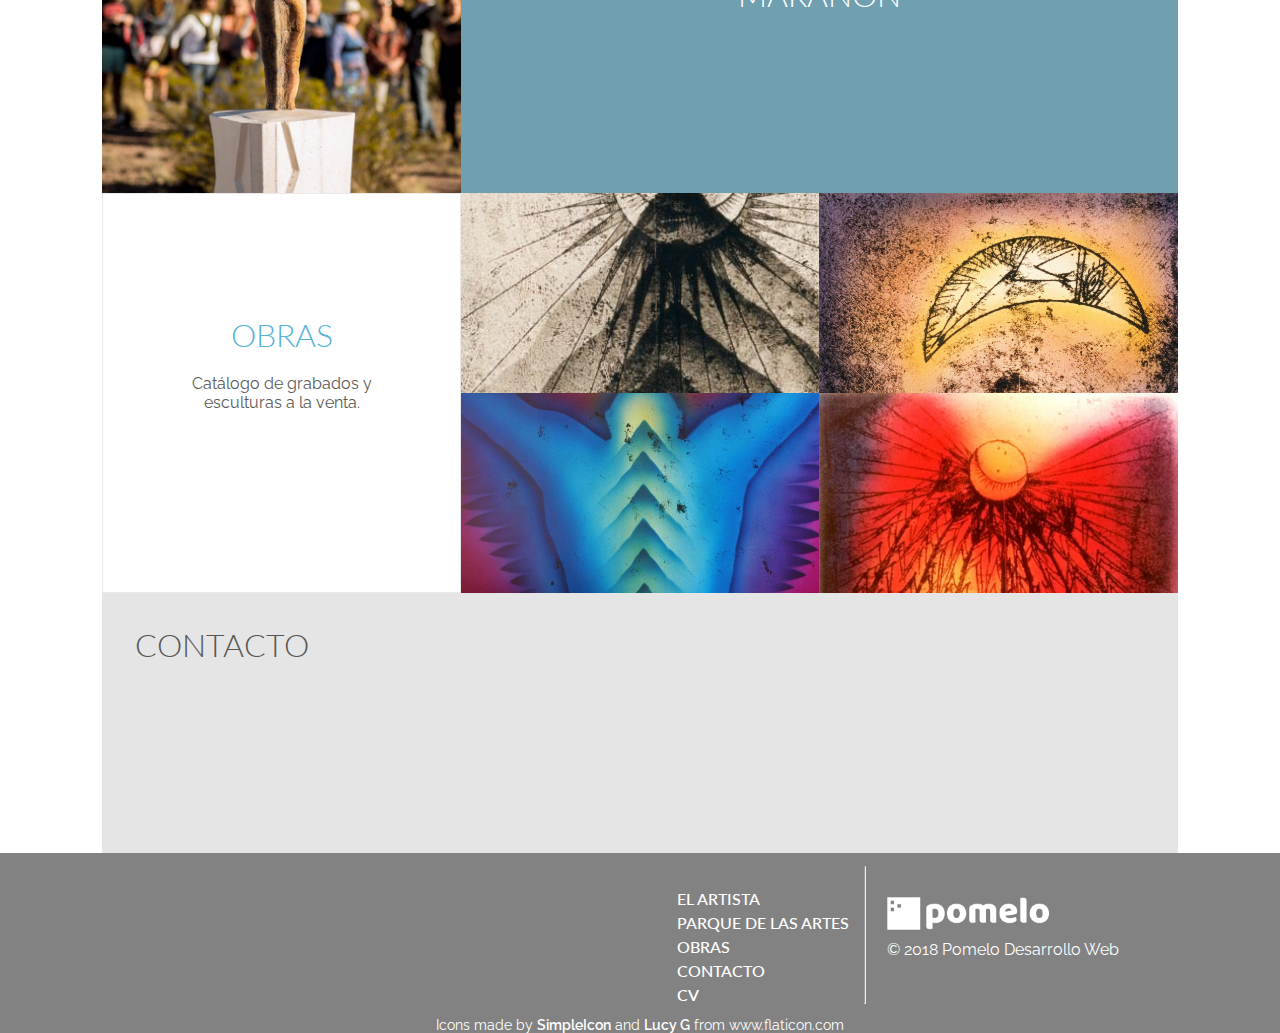
==== commit c5a78975: "Cambios en nombres de imágenes." ====
--- a/index.html
+++ b/index.html
@@ -32,9 +32,9 @@
             <article class="article-2 article">
                 <h2 id="article-2-h2">EL ARTISTA</h2>
                 <p id="article-2-p">
-                    <b>Fausto Marañón</b> es un artista plástico y escultor, precursor del land-art en Argentina. Creador del
-                    Parque de las Artes Marañón y presidente de la Fundación que lleva su nombre.
+                    <b>Fausto Marañón</b> es un artista plástico y escultor, precursor del land-art en Argentina.
                 </p>
+                <p>Creador del Parque de las Artes Marañón y presidente de la Fundación que lleva su nombre.</p>
             </article>
             <article class="article-3 article">
             </article>
@@ -52,7 +52,7 @@
             <article class="article-7 article">
             </article>
             <article class="article-8 article" id="article-8-p">
-                <p >
+                <p>
                     <i>“Es arte y naturaleza. El arte como mediador entre el hombre y la naturaleza, el puente para que el hombre
                         salga y pase al otro lado. La obra es una excusa.”</i>
                 </p>
@@ -66,14 +66,15 @@
                 <div id="park-p">
                     <p>El
                         <b>Parque de las Artes Marañón</b> propone al público un recorrido en el marco montañoso de la precordillera
-                        donde obras de grandes dimensiones y laberintos escultóricos se fusionan con la naturaleza. El Parque,
-                        ubicado en San Alberto, Uspallata, ha sido declarado de interés turístico por la Provincia de Mendoza.
+                        donde obras de grandes dimensiones y laberintos escultóricos se fusionan con la naturaleza. Ubicado
+                        en San Alberto - Uspallata, ha sido declarado de interés turístico por la Provincia de Mendoza.
                     </p>
                     <p>Ver
                         <a href="https://www.google.com.ar/maps/place/Parque+de+las+Artes+Mara%C3%B1%C3%B3n/@-32.4664827,-69.3646198,15z/data=!4m5!3m4!1s0x0:0xc60c22c8f536cc19!8m2!3d-32.4664827!4d-69.3646198"
-                            target="_blank">ubicación en Google Maps.</a></p>
+                            target="_blank">ubicación en Google Maps.</a>
+                    </p>
                 </div>
-                
+
             </div>
         </section>
         <section class="catalogue-section" id="catalogue-section">
@@ -116,7 +117,7 @@
     <footer class="footer">
         <div class="footer-up">
             <div class="footer-pomelo">
-                <img src="img/footer_white_pomelo_cuadrados_grandes.png" alt="">
+                <img src="img/footer_white_pomelo.png" alt="">
                 <p>&copy; 2018 Pomelo Desarrollo Web</p>
             </div>
             <hr>
--- a/css/style.css
+++ b/css/style.css
@@ -142,7 +142,7 @@
 .article-3 {
     grid-column: 1/ span 1;
     grid-row: 2/ span 1;
-    background-image: url('../img/photo_11.jpg');
+    background-image: url('../img/photo_2.jpg');
     background-size: cover;
     background-position: center;
 }
@@ -211,7 +211,7 @@
 .article-7 {
     grid-column: 2/ span 1;
     grid-row: 3/ span 1;
-    background-image: url('../img/photo_5.jpg');
+    background-image: url('../img/photo_4.jpg');
     background-size: cover;
     background-position: bottom;
 }
@@ -256,10 +256,9 @@
 
 .park-img {
     grid-column: 1 / span 1;
-    background-image: url('../img/photo_12.jpg');
-    background-position-x: -220px;
-    height: 400px;
-    background-position-y: -120px;
+    background-image: url(../img/photo_5.jpeg);
+    background-size: cover;
+    background-position: center;
 }
 
 .park-bio {
@@ -637,7 +636,6 @@
 }
 
 /*-----------------------------------------------------------------------------------*/
-
 /*-----------------------------MEDIA QUERY-------------------------------------------*/
 
 @media(max-width: 768px) {
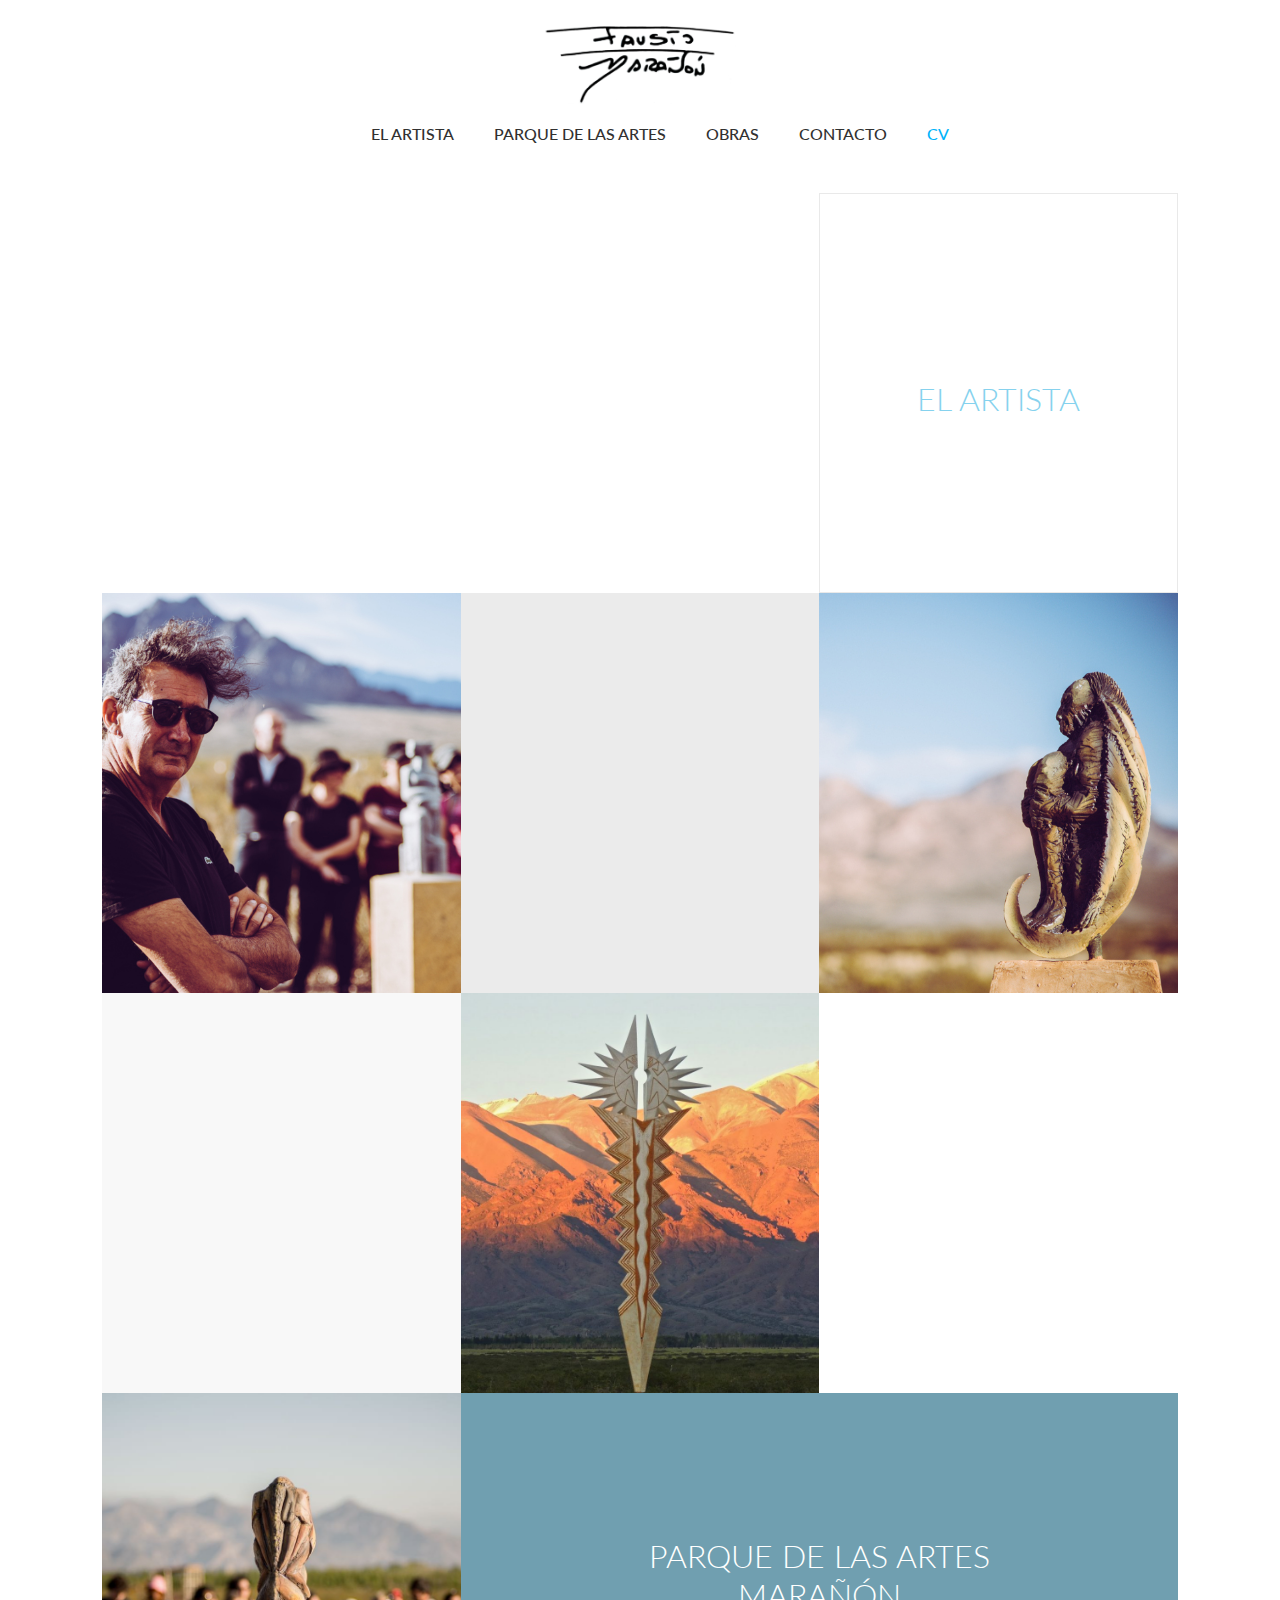
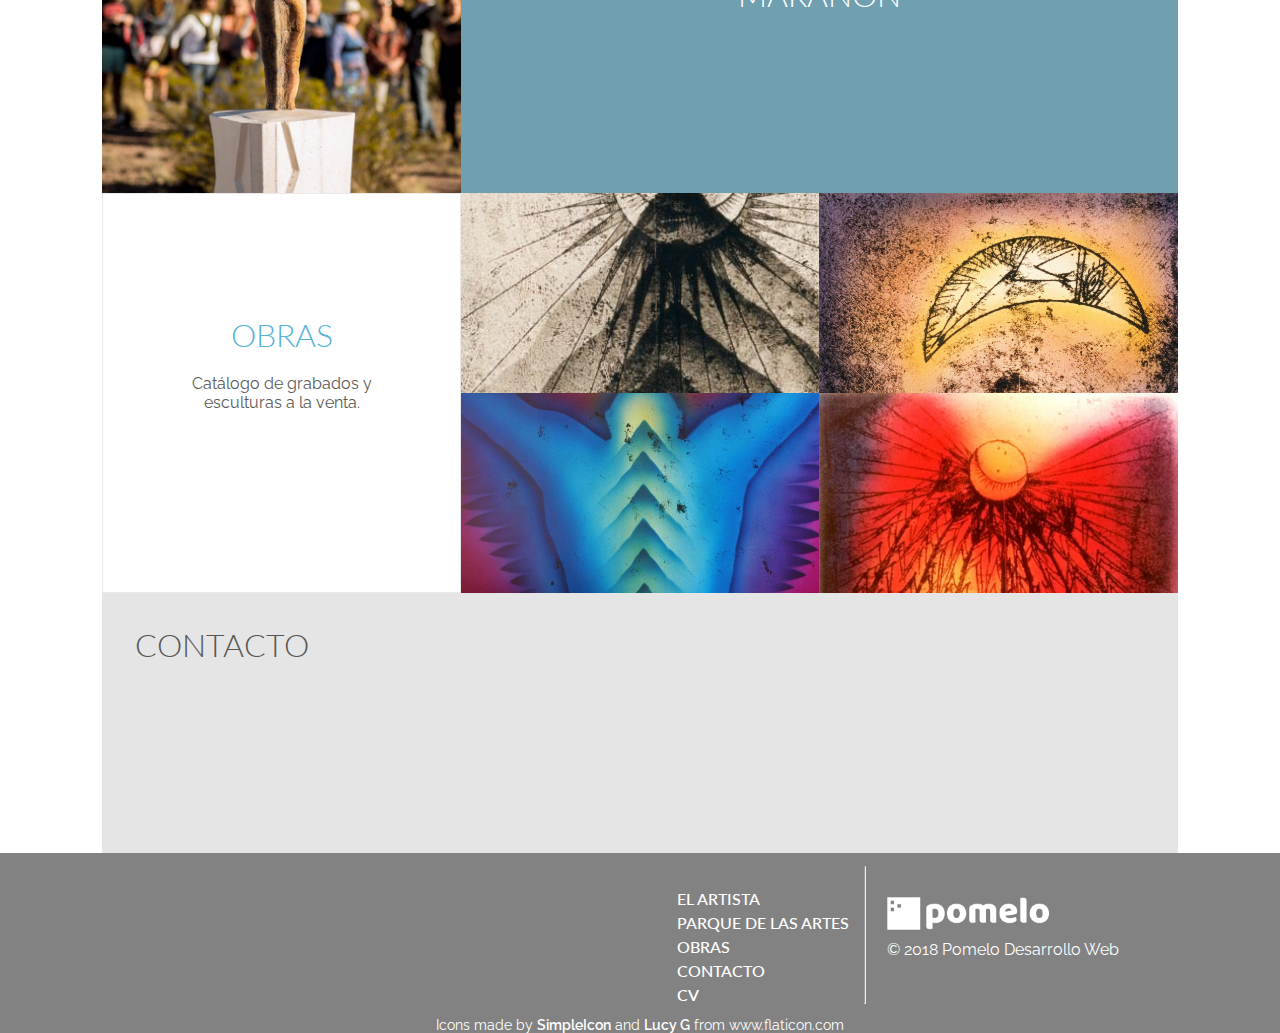
==== commit 75a0d1ee: "Staged Changes Commit" ====
--- a/index.html
+++ b/index.html
@@ -69,7 +69,8 @@
                         donde obras de grandes dimensiones y laberintos escultóricos se fusionan con la naturaleza. Ubicado
                         en San Alberto - Uspallata, ha sido declarado de interés turístico por la Provincia de Mendoza.
                     </p>
-                    <p>Ver
+                    <br>
+                    <p>
                         <a href="https://www.google.com.ar/maps/place/Parque+de+las+Artes+Mara%C3%B1%C3%B3n/@-32.4664827,-69.3646198,15z/data=!4m5!3m4!1s0x0:0xc60c22c8f536cc19!8m2!3d-32.4664827!4d-69.3646198"
                             target="_blank">ubicación en Google Maps.</a>
                     </p>
--- a/css/style.css
+++ b/css/style.css
@@ -91,7 +91,7 @@
 
 .article-2 h2 {
     color: rgb(134, 210, 238);
-    margin-top: 35%;
+    margin-top: 15%;
 }
 
 .article-h2-animation {
@@ -99,12 +99,12 @@
     animation-duration: 1s;
     animation-fill-mode: forwards;
     color: #57B3D5;
-    margin-top: 35%;
+    margin-top: 15%;
 }
 
 @keyframes article-2-title {
     0% {
-        margin-top: 35%;
+        margin-top: 15%;
     }
     100% {
         margin-top: 0;
@@ -707,7 +707,7 @@
         animation-fill-mode: forwards;
         margin-top: 50%;
     }
-    .park-bio p {
+    #park-p {
         padding: 0 5%;
     }
     .park-p-animation {
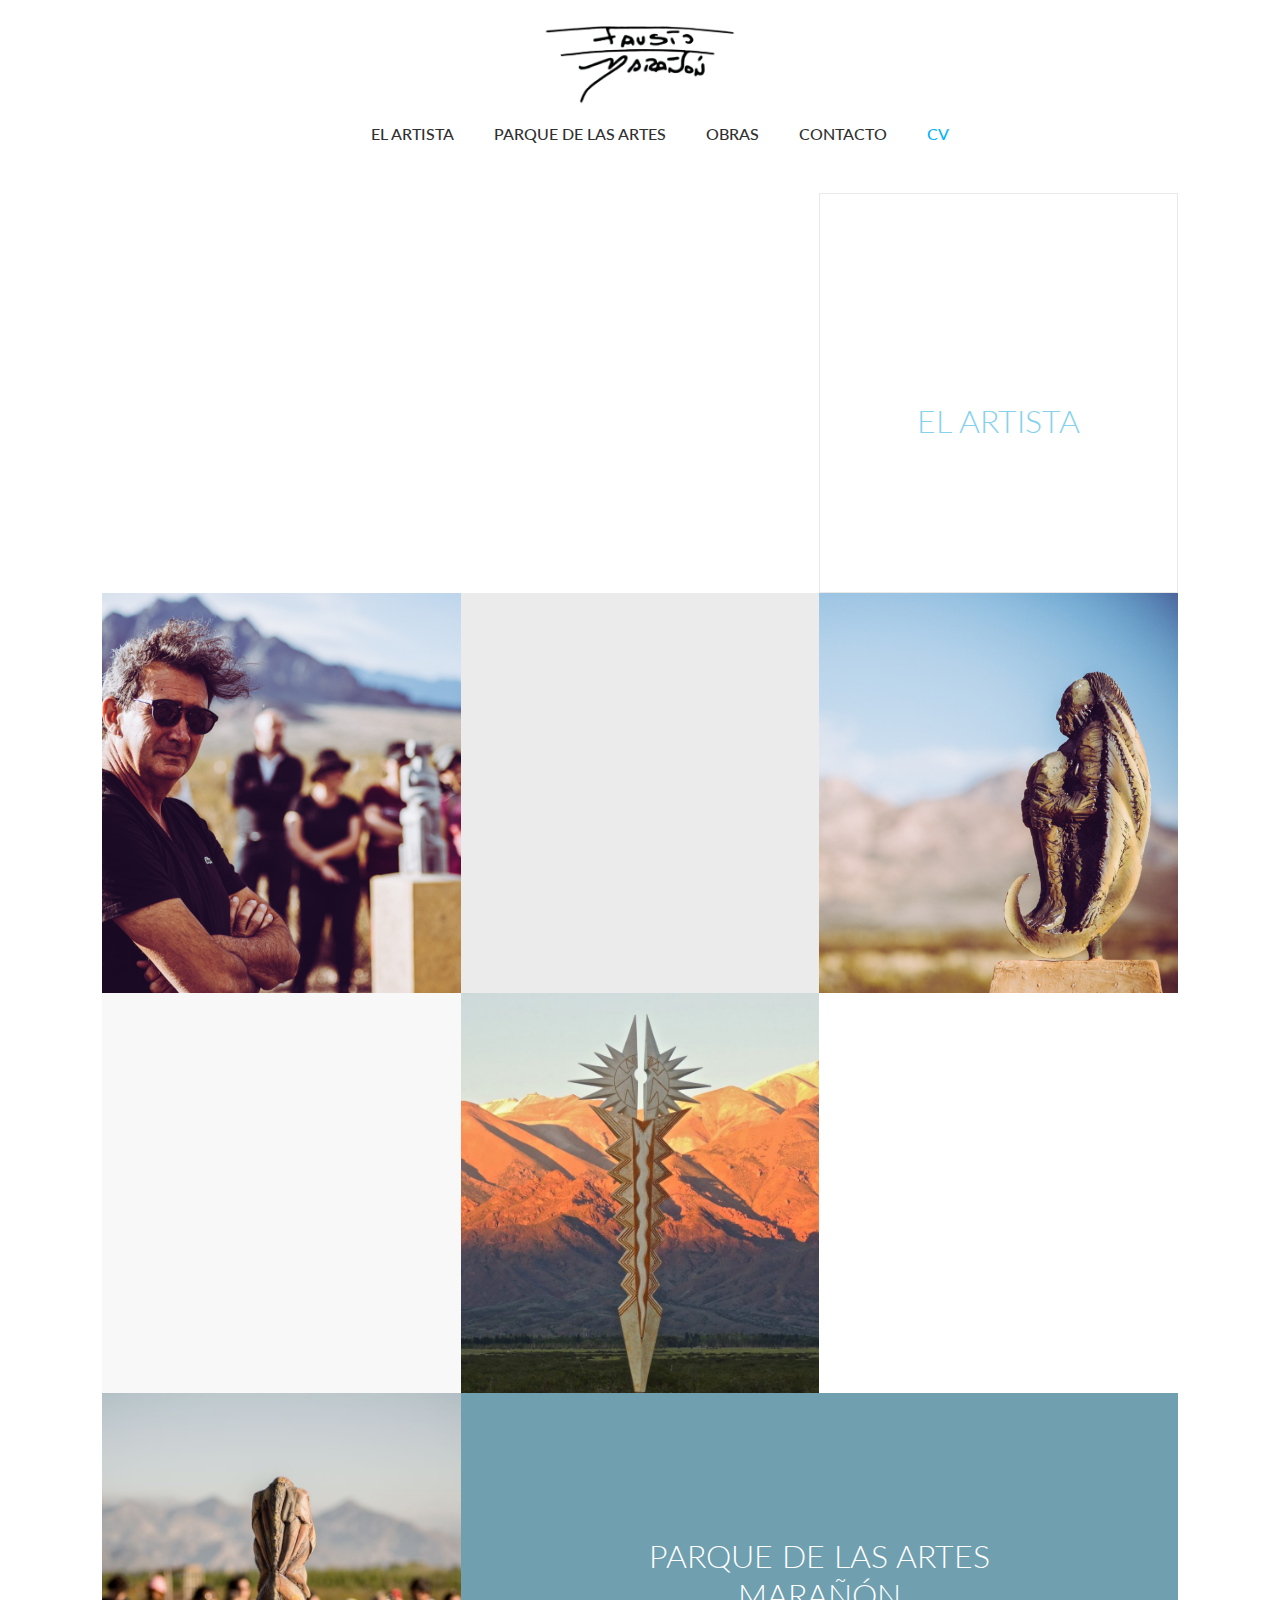
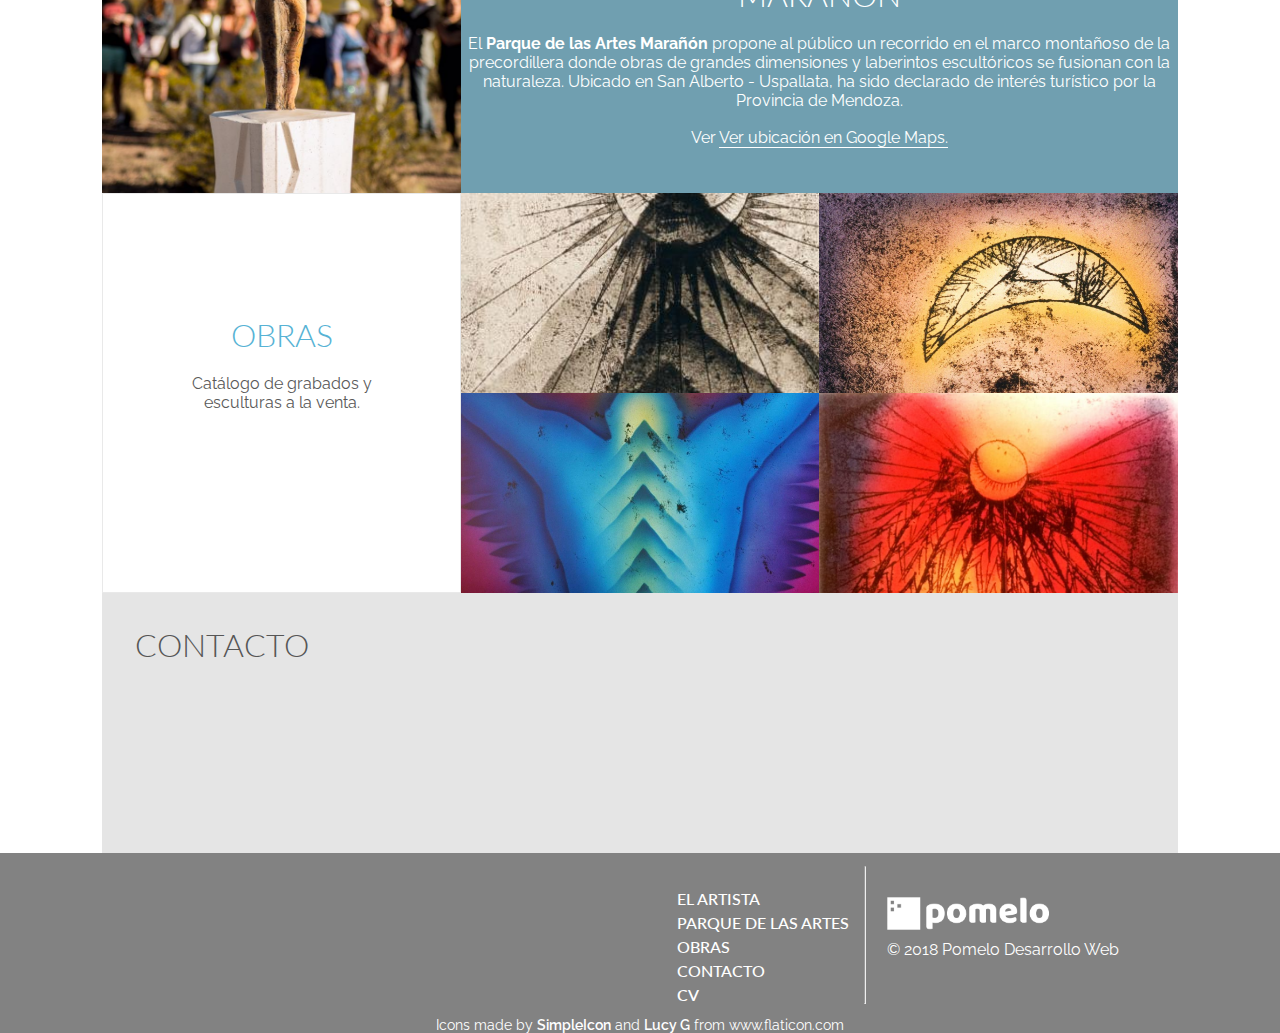
==== commit dd184e32: "Merge branch 'master' of https://github.com/pomelodev/faustoweb" ====
--- a/index.html
+++ b/index.html
@@ -31,10 +31,12 @@
             </article>
             <article class="article-2 article">
                 <h2 id="article-2-h2">EL ARTISTA</h2>
-                <p id="article-2-p">
-                    <b>Fausto Marañón</b> es un artista plástico y escultor, precursor del land-art en Argentina.
-                </p>
-                <p>Creador del Parque de las Artes Marañón y presidente de la Fundación que lleva su nombre.</p>
+                <div id="article-2-p">
+                    <p>
+                        <b>Fausto Marañón</b> es un artista plástico y escultor, precursor del land-art en Argentina.
+                    </p>
+                    <p>Creador del Parque de las Artes Marañón y presidente de la Fundación que lleva su nombre.</p>
+                </div>                
             </article>
             <article class="article-3 article">
             </article>
@@ -70,9 +72,9 @@
                         en San Alberto - Uspallata, ha sido declarado de interés turístico por la Provincia de Mendoza.
                     </p>
                     <br>
-                    <p>
+                    <p>Ver 
                         <a href="https://www.google.com.ar/maps/place/Parque+de+las+Artes+Mara%C3%B1%C3%B3n/@-32.4664827,-69.3646198,15z/data=!4m5!3m4!1s0x0:0xc60c22c8f536cc19!8m2!3d-32.4664827!4d-69.3646198"
-                            target="_blank">ubicación en Google Maps.</a>
+                            target="_blank">Ver ubicación en Google Maps.</a>
                     </p>
                 </div>
 
--- a/css/style.css
+++ b/css/style.css
@@ -91,7 +91,7 @@
 
 .article-2 h2 {
     color: rgb(134, 210, 238);
-    margin-top: 15%;
+    margin-top: 35%;
 }
 
 .article-h2-animation {
@@ -99,19 +99,19 @@
     animation-duration: 1s;
     animation-fill-mode: forwards;
     color: #57B3D5;
-    margin-top: 15%;
+    margin-top: 35%;
 }
 
 @keyframes article-2-title {
     0% {
-        margin-top: 15%;
+        margin-top: 35%;
     }
     100% {
         margin-top: 0;
     }
 }
 
-.article-2 p {
+#article-2-p {
     opacity: 0;
     height: 0;
 }
@@ -305,10 +305,8 @@
     }
 }
 
-#park-p {
-    opacity: 0;
-    height: 0;
-    padding: 0 20%;
+#park-bio p {
+    padding: 0 5%;
 }
 
 .park-p-animation {
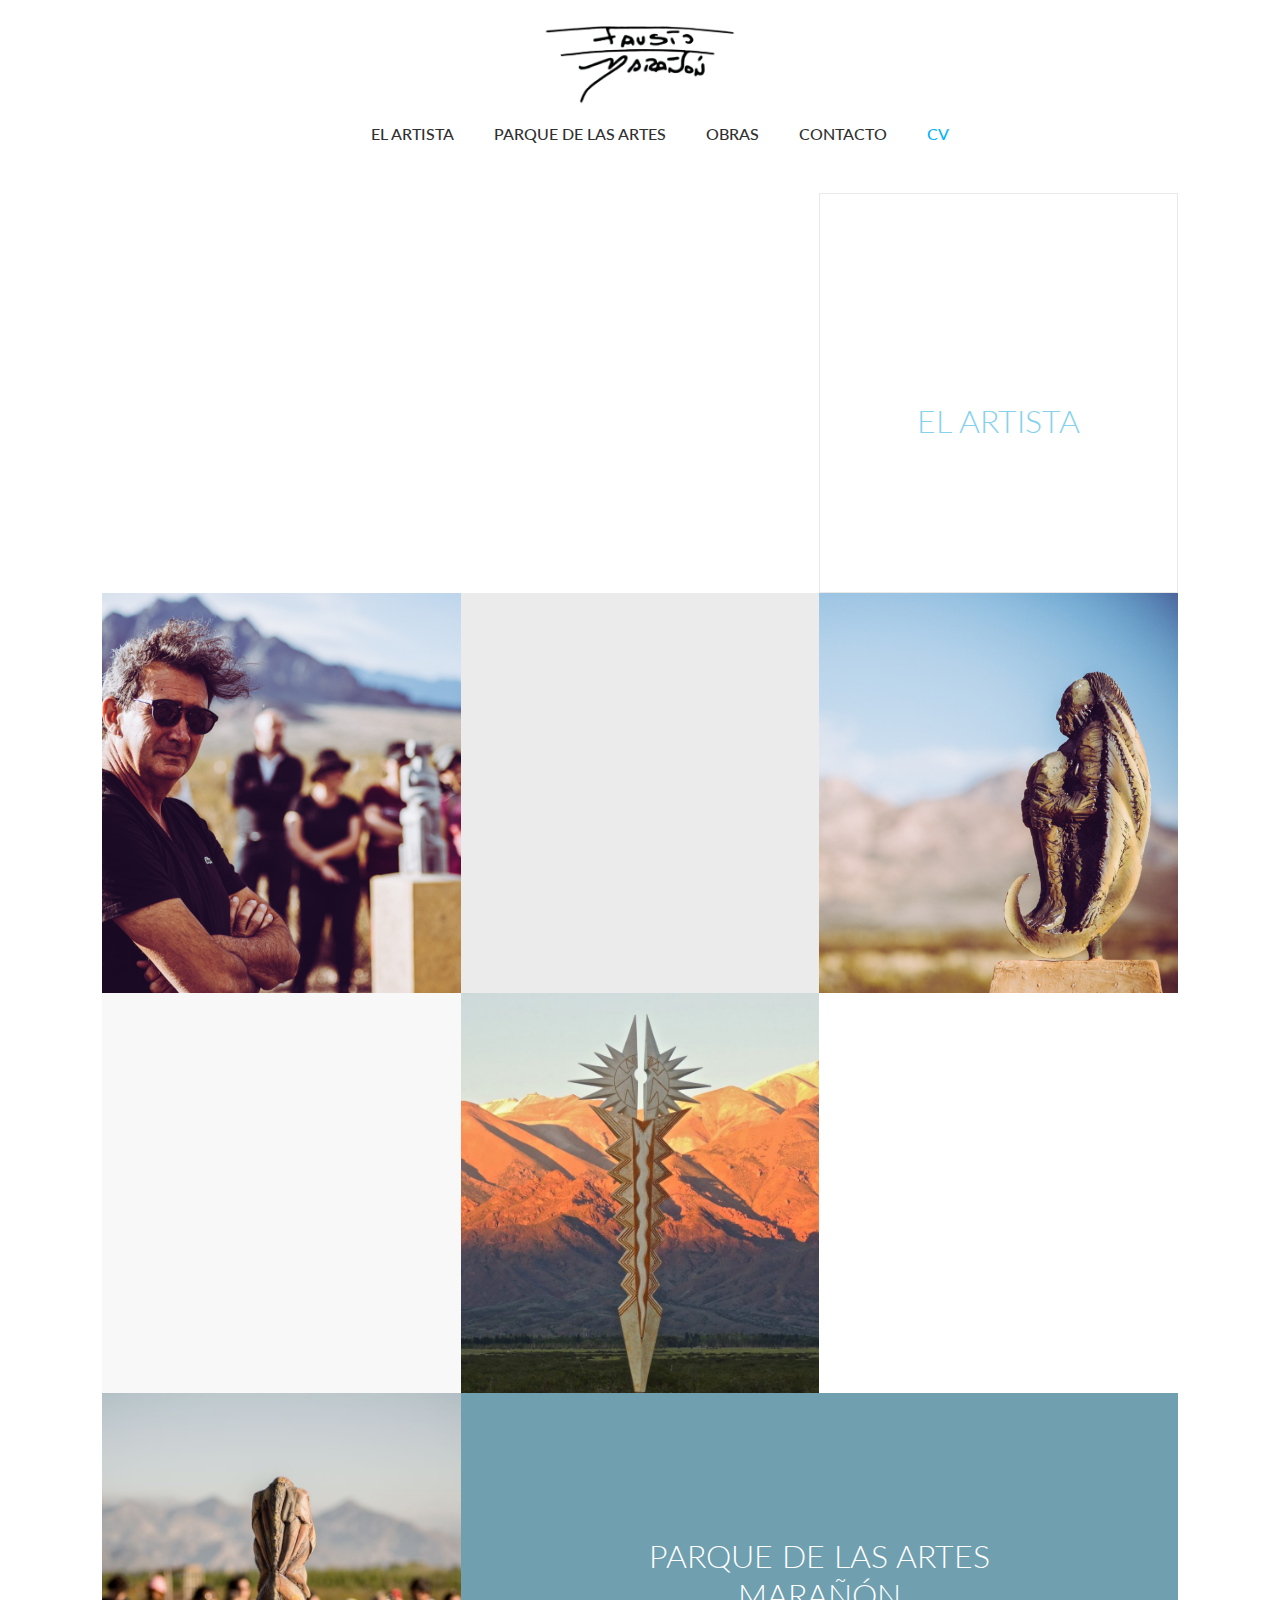
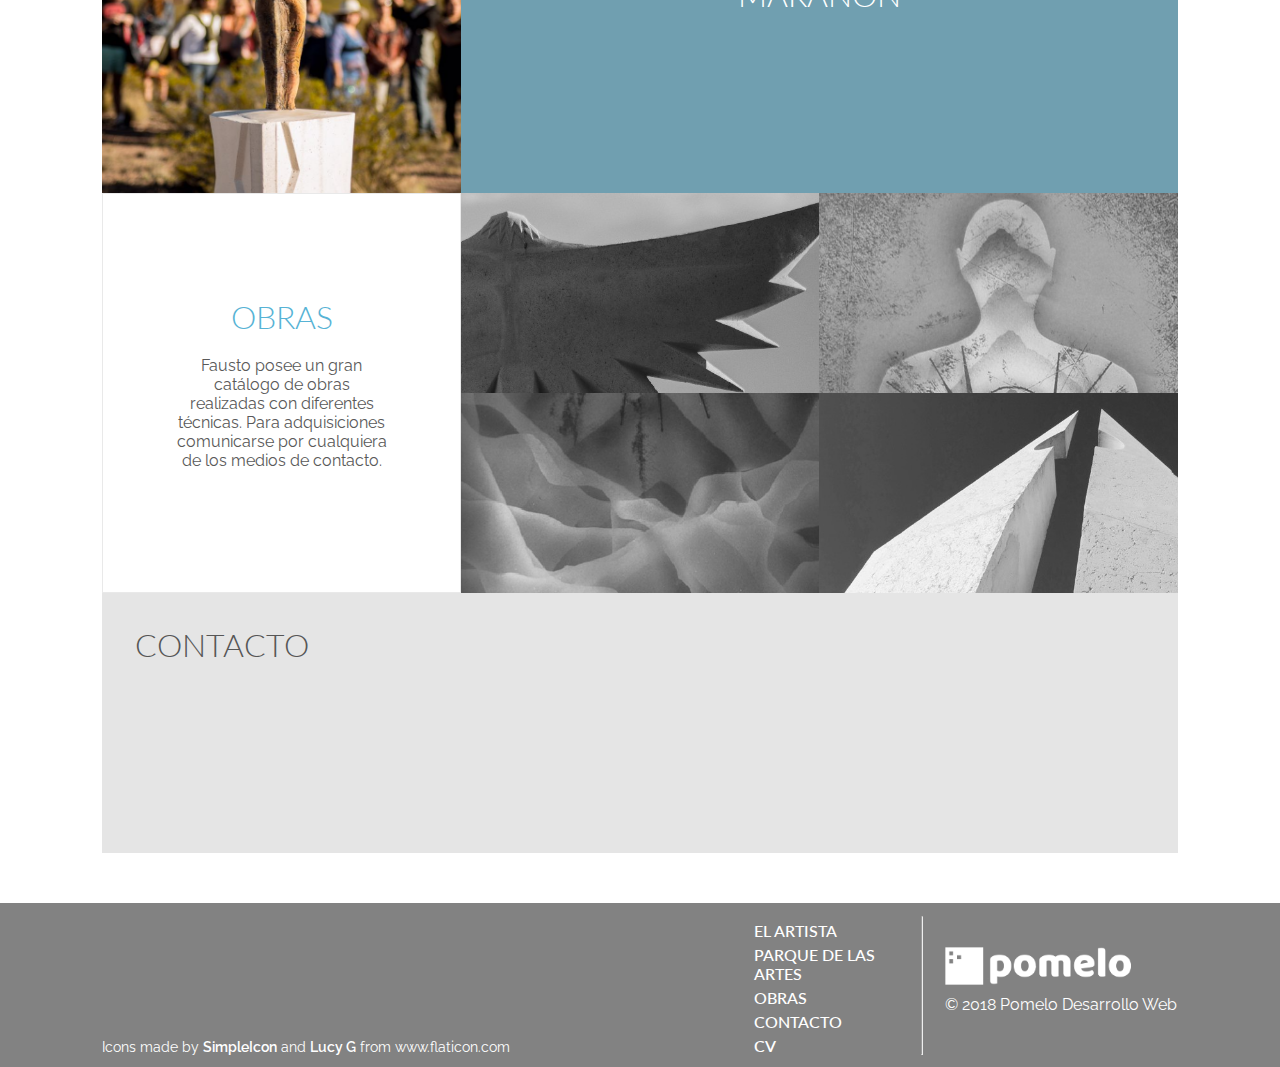
==== commit 7c733c46: "Catalogo deshabilitado" ====
--- a/index.html
+++ b/index.html
@@ -36,7 +36,7 @@
                         <b>Fausto Marañón</b> es un artista plástico y escultor, precursor del land-art en Argentina.
                     </p>
                     <p>Creador del Parque de las Artes Marañón y presidente de la Fundación que lleva su nombre.</p>
-                </div>                
+                </div>
             </article>
             <article class="article-3 article">
             </article>
@@ -72,7 +72,7 @@
                         en San Alberto - Uspallata, ha sido declarado de interés turístico por la Provincia de Mendoza.
                     </p>
                     <br>
-                    <p>Ver 
+                    <p> 
                         <a href="https://www.google.com.ar/maps/place/Parque+de+las+Artes+Mara%C3%B1%C3%B3n/@-32.4664827,-69.3646198,15z/data=!4m5!3m4!1s0x0:0xc60c22c8f536cc19!8m2!3d-32.4664827!4d-69.3646198"
                             target="_blank">Ver ubicación en Google Maps.</a>
                     </p>
@@ -83,12 +83,12 @@
         <section class="catalogue-section" id="catalogue-section">
             <div class="catalogue-info">
                 <h2 id="catalogue-h2">OBRAS</h2>
-                <p id="catalogue-p">Catálogo de grabados y esculturas a la venta.</p>
-                <a href="catalogo.html" target="_blank" id="catalogue-button" class="catalogue-button">
+                <p id="catalogue-p">Fausto posee un gran catálogo de obras realizadas con diferentes técnicas. Para adquisiciones comunicarse por cualquiera de los medios de contacto.</p>
+                <!-- <a href="catalogo.html" target="_blank" id="catalogue-button" class="catalogue-button">
                     <div>
                         Ingresar
                     </div>
-                </a>
+                </a> -->
             </div>
             <div class="catalogue-article artwork" id="artwork-1">
             </div>
@@ -118,25 +118,23 @@
         </section>
     </div>
     <footer class="footer">
-        <div class="footer-up">
-            <div class="footer-pomelo">
-                <img src="img/footer_white_pomelo.png" alt="">
-                <p>&copy; 2018 Pomelo Desarrollo Web</p>
-            </div>
-            <hr>
-            <div>
-                <ul class="footer-nav">
-                    <li class="footer-nav-element" id="footer-link-1">EL ARTISTA</li>
-                    <li class="footer-nav-element" id="footer-link-2">PARQUE DE LAS ARTES</li>
-                    <li class="footer-nav-element" id="footer-link-3">OBRAS</li>
-                    <li class="footer-nav-element" id="footer-link-4">CONTACTO</li>
-                    <li class="footer-nav-element">
-                        <a href="docs/CV_FaustoMaranon.pdf" target="_blank">CV</a>
-                    </li>
-                </ul>
-            </div>
+        <div class="footer-pomelo">
+            <img src="img/footer_white_pomelo.png" alt="">
+            <p>&copy; 2018 Pomelo Desarrollo Web</p>
         </div>
-        <div class="credit-icons">
+        <hr>
+        <div class="footer-nav">
+            <ul>
+                <li class="footer-nav-element" id="footer-link-1">EL ARTISTA</li>
+                <li class="footer-nav-element" id="footer-link-2">PARQUE DE LAS ARTES</li>
+                <li class="footer-nav-element" id="footer-link-3">OBRAS</li>
+                <li class="footer-nav-element" id="footer-link-4">CONTACTO</li>
+                <li class="footer-nav-element">
+                    <a href="docs/CV_FaustoMaranon.pdf" target="_blank">CV</a>
+                </li>
+            </ul>
+        </div>
+        <div class="footer-credit">
             <p>Icons made by
                 <a href="http://www.simpleicon.com" target="_blank">SimpleIcon</a> and
                 <a href="https://www.flaticon.com/authors/lucy-g" target="_blank">Lucy G</a> from www.flaticon.com</p>
--- a/css/style.css
+++ b/css/style.css
@@ -305,8 +305,10 @@
     }
 }
 
-#park-bio p {
-    padding: 0 5%;
+#park-p {
+    padding: 0 15%;
+    opacity: 0;
+    height:0;
 }
 
 .park-p-animation {
@@ -345,28 +347,28 @@
 #artwork-1 {
     grid-column: 2 / span 1;
     grid-row: 1 / span 1;
-    background-image: url(../img/obraC.jpeg);
+    background-image: url(../img/catalog1.jpg);
     background-size: cover;
 }
 
 #artwork-2 {
     grid-column: 3 / span 1;
     grid-row: 1 / span 1;
-    background-image: url(../img/obraA.jpeg);
+    background-image: url(../img/catalog2.jpg);
     background-size: cover;
 }
 
 #artwork-3 {
     grid-column: 2 / span 1;
     grid-row: 2 / span 1;
-    background-image: url(../img/obraB.jpg);
+    background-image: url(../img/catalog3.jpg);
     background-size: cover;
 }
 
 #artwork-4 {
     grid-column: 3 / span 1;
     grid-row: 2 / span 1;
-    background-image: url(../img/obra.jpeg);
+    background-image: url(../img/catalog4.jpg);
     background-size: cover;
 }
 
@@ -512,29 +514,28 @@
 
 /* FOOTER */
 
-.footer-up {
+.footer {
     background-color: rgb(130, 130, 130);
     display: flex;
     flex-flow: row-reverse;
     color: #ffffff;
     padding: 1% 8%;
-}
-
-.footer-pomelo {
-    padding: 2%;
+    margin-top: 50px;
 }
 
 .footer-nav {
-    display: initial;
+    width: 400px;
+}
+
+.footer-nav ul {
     list-style: none;
-    flex-flow: column;
 }
 
 .footer-nav-element {
+    color: #ffffff;
+    font-family: 'Lato', sans-serif;
     font-weight: 500;
     font-size: 1em;
-    font-family: 'Lato', sans-serif;
-    color: #ffffff;
     margin: 5px 15px 0;
 }
 
@@ -550,26 +551,28 @@
 }
 
 .footer-pomelo {
-    width: 25%;
+    width: 420px;
+    padding-left: 2%;
+    padding-top: 2%;
 }
 
 .footer-pomelo img {
-    width: 60%;
+    width: 80%;
     padding: 10px 0px;
 }
 
-.credit-icons {
-    text-align: center;
+.footer-credit {
+    width: 100%;
     background-color: rgb(130, 130, 130);
-    color: #ffffff;
-    padding: 0 10%;
-}
-
-.credit-icons p {
+    display: flex;
+    flex-flow: column-reverse;
+}
+
+.footer-credit p {
     font-size: 0.9em;
 }
 
-.credit-icons a {
+.footer-credit a {
     text-decoration: none;
     color: #ffffff;
     font-weight: 600;
@@ -634,6 +637,7 @@
 }
 
 /*-----------------------------------------------------------------------------------*/
+
 /*-----------------------------MEDIA QUERY-------------------------------------------*/
 
 @media(max-width: 768px) {
@@ -693,11 +697,12 @@
     .park-bio {
         grid-column: 1 / span 3;
         grid-row: 1 / span 1;
+        height: 500px;
     }
     .park-bio h2 {
         width: 95%;
-        margin-left: 5%;
-        margin-top: 50%;
+        margin-left: 2.5%;
+        margin-top: 10%;
     }
     .park-h2-animation {
         animation-name: park-h2-animation;
@@ -737,16 +742,27 @@
     .contact-section h2 {
         margin-top: 10%;
     }
+    .footer {
+        margin-top: 0px;
+        flex-flow: column;
+        justify-content: center;
+        align-items: center;
+        text-align: center;
+    }
     .footer-nav {
         display: none;
     }
-    .footer-up {
-        flex-flow: row;
-        justify-content: center;
-    }
     .footer-pomelo {
-        width: 80%;
-        text-align: center;
+        align-items: center;
+        display: flex;
+        flex-flow: column;
+        width: 90%;
+    }
+    .footer-pomelo img {
+        width: 50%;
+    }
+    .footer-credit {
+        padding-top: 5%;
     }
     footer hr {
         display: none;
@@ -830,4 +846,8 @@
             opacity: 1;
         }
     }
+
+    .arrow{
+        display: none;
+    }
 }